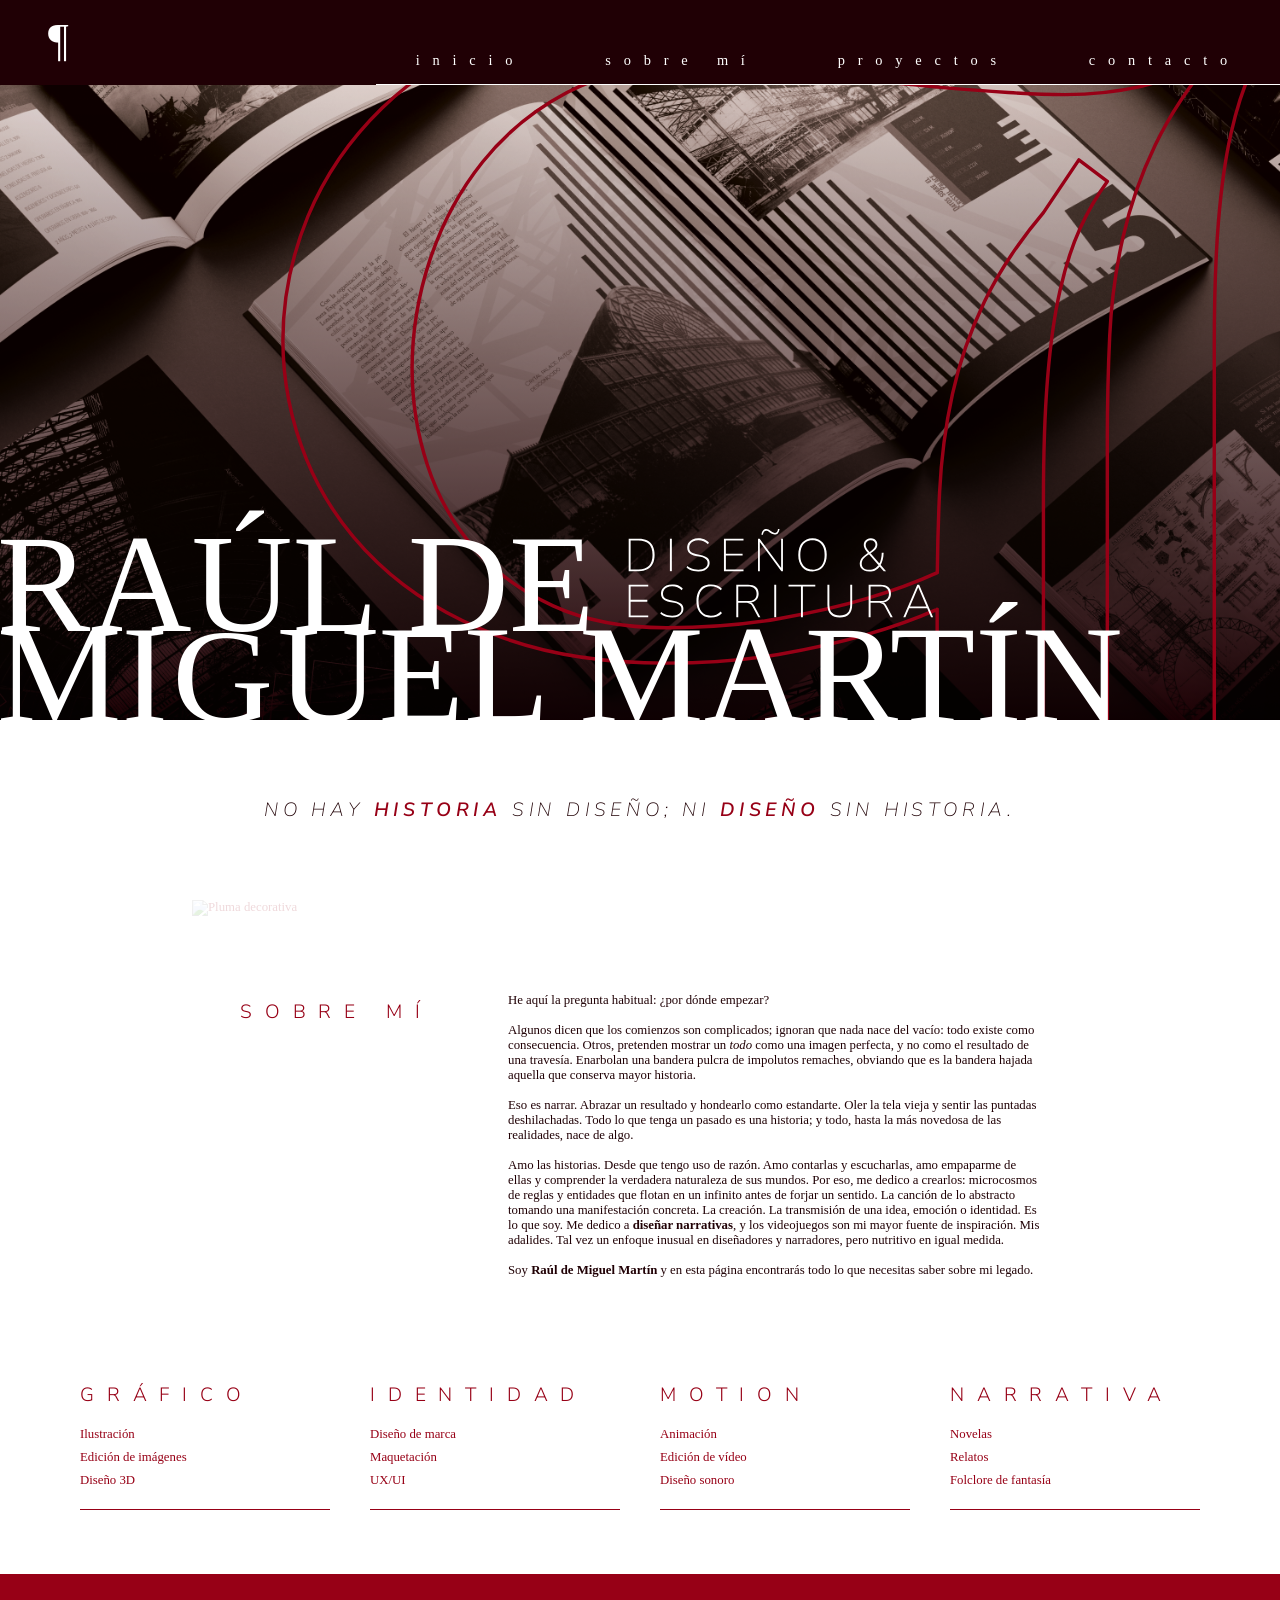
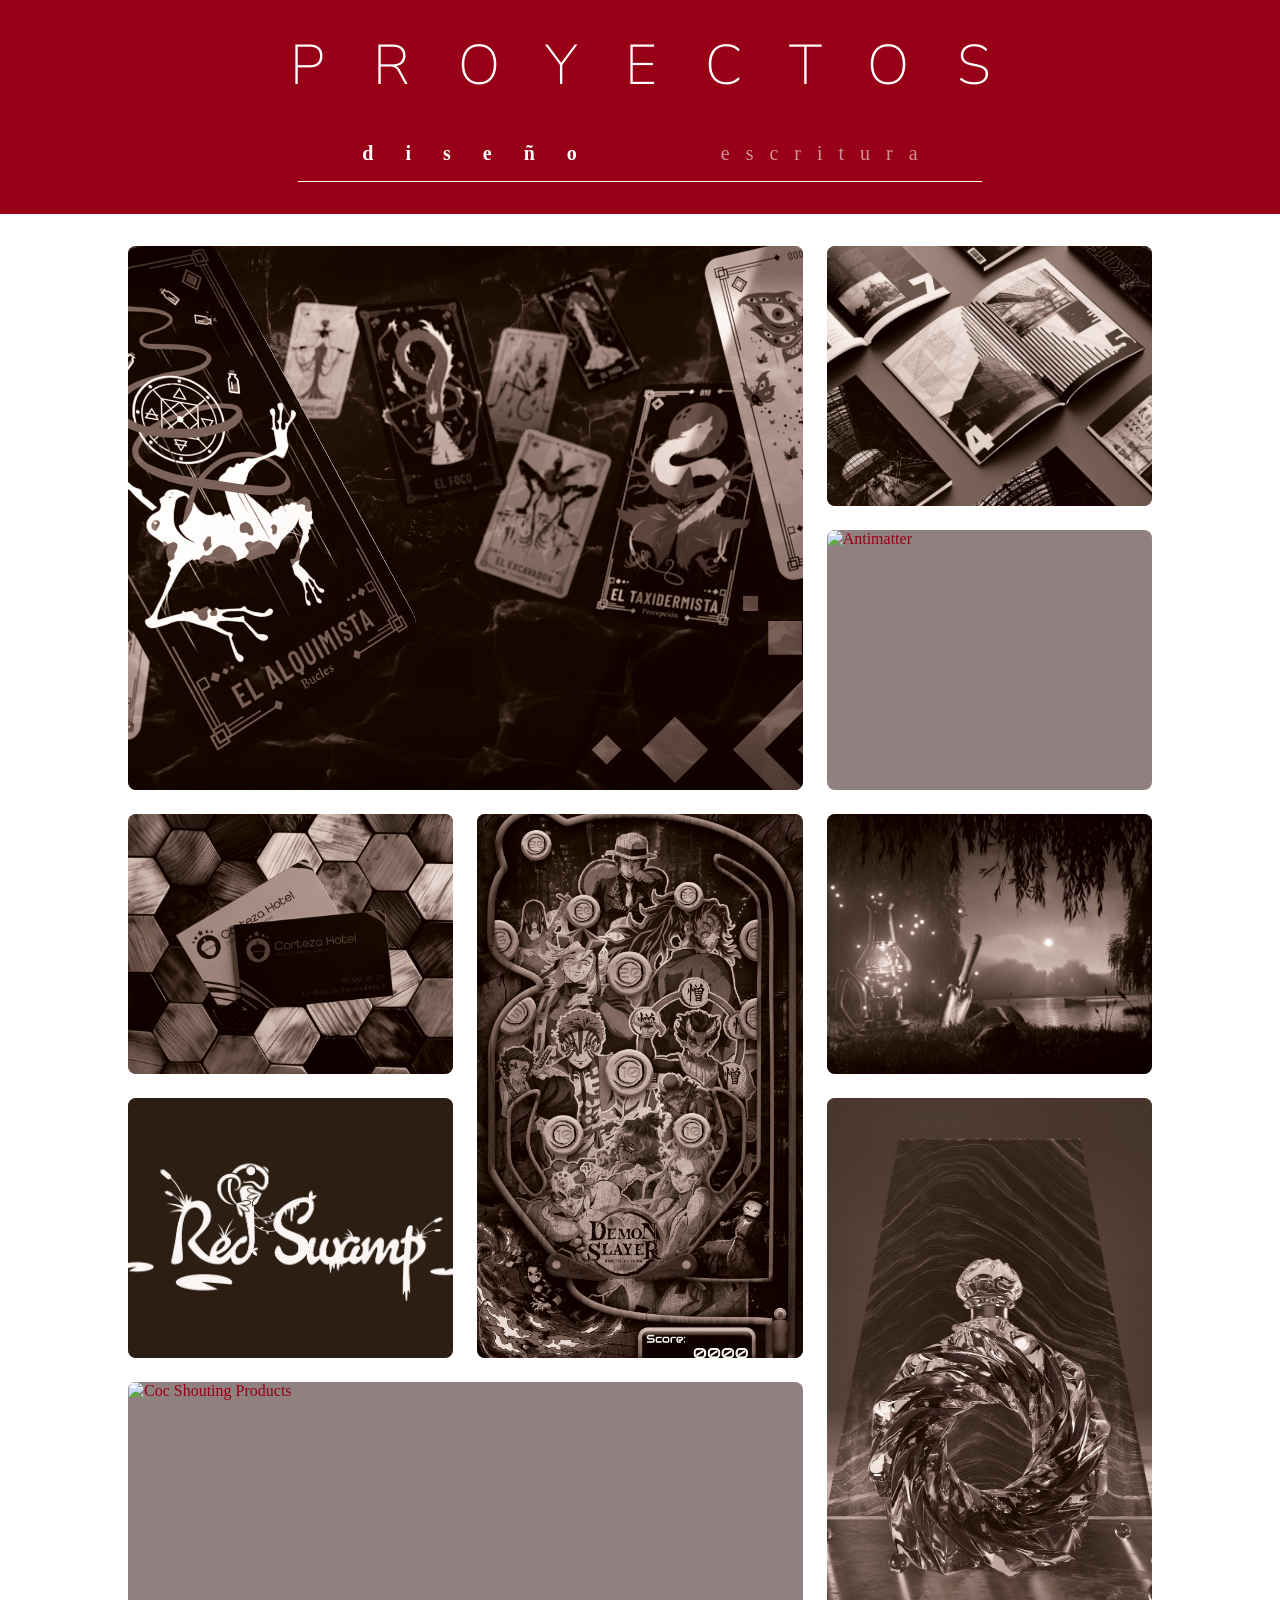
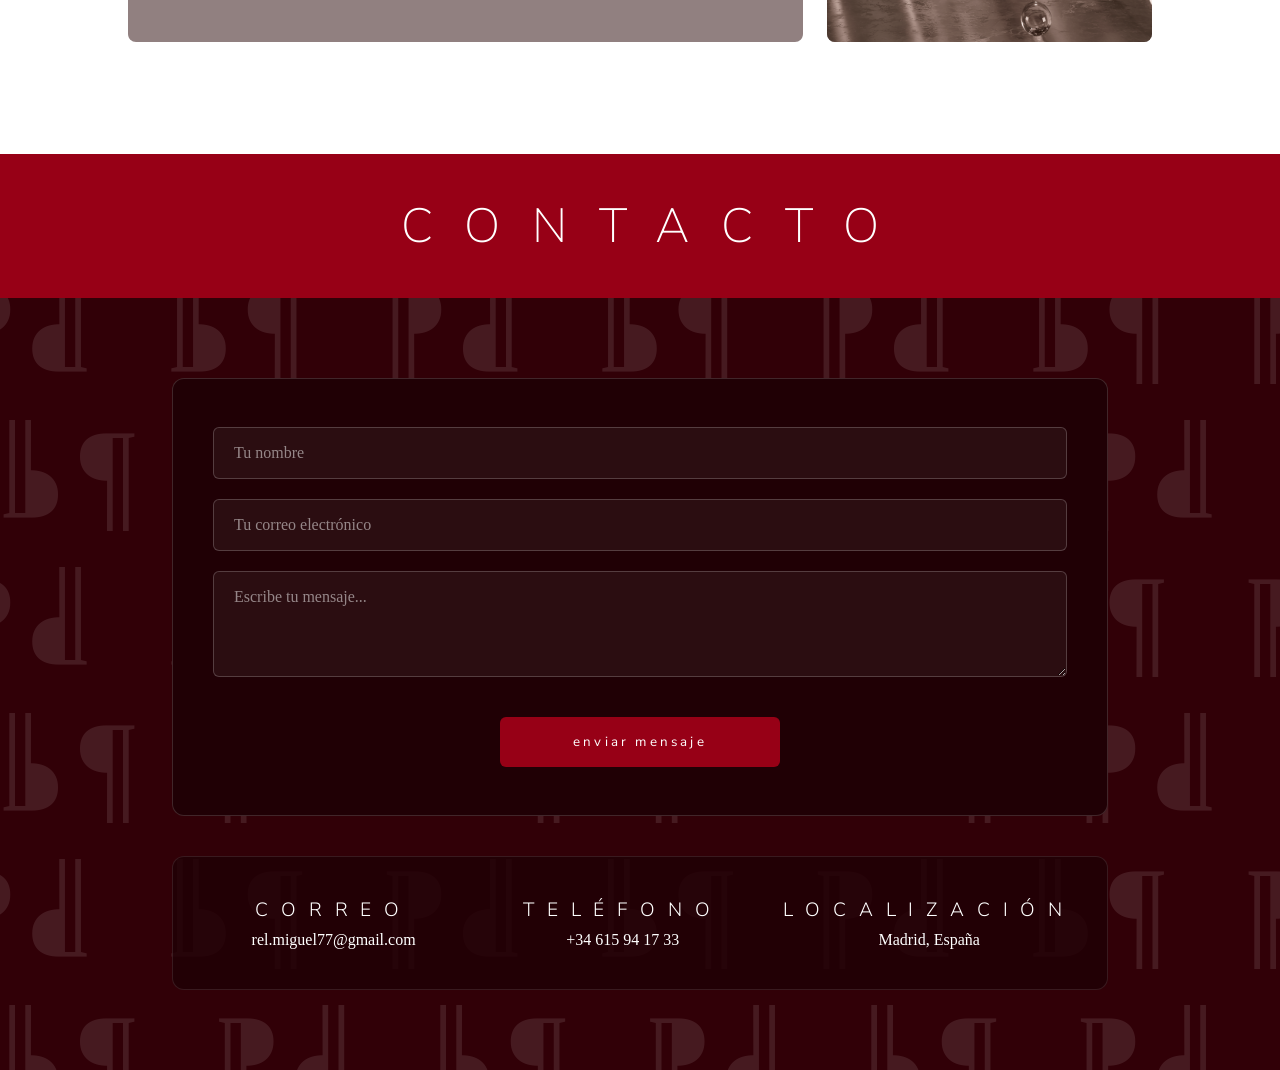
==== index.html @ 3ce2eaa6 "Initial commit" ====
<!DOCTYPE html>
<html lang=”es”>
<head>
    <meta charset="UTF-8">
    <meta name="viewport" content="width=device-width, initial-scale=1.0">
    <title>Raúl Demm | Diseño & Escritura</title>

    <!-- Favicón = icono de la pestaña del navegador -->
    <link rel="icon" href="assets/img/Favicón.svg">

    <!-- Traemos la hoja de estilos style.css -->
    <link rel="stylesheet" href="assets/css/styles.css">
    <link rel="stylesheet" href="assets/css/fs-menu.css">
    <link rel="stylesheet" href="assets/css/change-mode.css">

    <!-- Hoja de iconos de Bootstrap -->
   <link rel="stylesheet" href="https://cloudflare.com">

    <!-- Traemos nuestras Google Fonts -->
    <!-- ALeo -->
    <link rel="preconnect" href="https://fonts.googleapis.com">
    <link rel="preconnect" href="https://fonts.gstatic.com" crossorigin>
    <link href="https://fonts.googleapis.com/css2?family=Aleo:ital,wght@0,100..900;1,100..900&display=swap" rel="stylesheet">

    <!-- Nunito Sans -->
    <link rel="preconnect" href="https://fonts.googleapis.com">
    <link rel="preconnect" href="https://fonts.gstatic.com" crossorigin>
    <link href="https://fonts.googleapis.com/css2?family=Nunito+Sans:ital,opsz,wght@0,6..12,200..1000;1,6..12,200..1000&display=swap" rel="stylesheet">

</head>
<body>

    <!-- REJILLA ESTRUCTURA -->
    <!-- <div class="grid">
        <div class="grid-item"></div>
        <div class="grid-item"></div>
        <div class="grid-item"></div>
        <div class="grid-item"></div>
        <div class="grid-item"></div>
        <div class="grid-item"></div>
        <div class="grid-item"></div>
        <div class="grid-item"></div>
        <div class="grid-item"></div>
        <div class="grid-item"></div>
        <div class="grid-item"></div>
        <div class="grid-item"></div>    
    </div> -->

    <!-- RESTO DEL CUERPO -->
    <header class="capa-top flex-row main-container">
        <div class="flex-row center">
            <div id="logo">
                <img class="img-desktop" src="assets/img/Favicón.svg">
                <img class="img-mobile" src="assets/img/Favicón.svg">
            </div>
            <!--Cambio de modo LIGHT / DARK -->
            <!-- <input type="checkbox" id="dark-mode-toggle"/>
            <label for="dark-mode-toggle" class="toggle"></label> -->
        </div>

        <nav>
            <ul id="menu">
                <li><a href="#hero-section">Inicio</a></li>
                <!-- <li>|</li> -->
                <li><a href="#sobremi">Sobre mí</a></li>
                <!-- <li>|</li> -->
                <li><a href="#proyectos">Proyectos</a></li>
                <!-- <li>|</li> -->
                <li><a href="#contacto">Contacto</a></li>
            </ul>


           <!-- HAMBURGER -->
            <button class="menu-toggle" id="menu-toggle">
                <div class="menu-bar" data-position="top"></div>
                <div class="menu-bar" data-position="bottom"></div>      
            </button>
        </nav>
        <!-- ////////////////////////////////////////////////// -->

    </header>

    <!-- ///////////////////////////////////////////////////////////////////////////////////////////////// -->
    <!-- COMIENZA EL FULLSCREEN MENU -->
    <div id="fsmenu-left" class="flex-column padding-big">
        <ul class="flex-column gap-xl mobile-menu">
            <li><a href="#hero-section">Inicio</a></li>
            <li><a href="#sobremi">Sobre mí</a></li>
            <li><a href="#proyectos">Proyectos</a></li>
            <li><a href="#contacto">Contacto</a></li>
        </ul>
    </div>
    <!-- ///////////////////////////////////////////////////////////////////////////////////////////////// -->

    <section id="hero-section" class="center flex-column">
        <img class="hero-section-logo img-desktop capa-2" src="assets/img/Logo.svg">
        <img class="hero-section-logo img-mobile capa-2" src="assets/img/LogoCorto.svg">
        
        <img class="hero-isotipo capa-1" src="assets/img/Isotipo trazado rojo.svg" alt="Isotipo Trazado">

        <div class="capa-1 flex-column center">
            <!-- Palabras -->
            <!-- <div class="contenedor-lista subrayado-animado">
                <ul id="lista-carrusel">
                    <li class="activo">Diseño de marca</li>
                    <li>Animación</li>
                    <li>Edición de vídeo</li>
                    <li>Diseño 3D</li>
                    <li>Ilustración</li>
                    <li>Maquetación</li>
                    <li>Edición de imágenes</li>
                    <li>UX/UI</li>
                    <li>Diseño sonoro</li>
                </ul>
            </div> -->

            <!-- Botones -->
            <!-- <div class="cta-button center">
                <a class="cta-primary" target="_blank" href="https://relsouls.github.io/design">Portfolio Diseño</a>
                <a class="cta-secondary" href="#">Descubrir Novelas</a>
            </div> -->
        </div>

        <div class="hero-section-background capa-bottom">
            <div id="hero-carousel-container"></div>
            <div class="overlay flex-row center">  
            </div>
        </div>
    </section>
    
    <section class="slogan-section">
        <p class="slogan-text">
            <i>No hay <span class="highlight">historia</span> sin diseño; ni <span class="highlight">diseño</span> sin historia.</i>
        </p>
    </section>

    <section id="about-section" class="capa-2 flex-row gap-l">
        <div class="about-col-title">
            <p id="sobremi" class="title-small">SOBRE MÍ</p>
        </div>
        <img class="about-pluma" src="assets/img/pluma.svg" alt="Pluma decorativa">
        <div class="about-col-text">
            <p class="font-text"> He aquí la pregunta habitual: ¿por dónde empezar?
            <br><br>Algunos dicen que los comienzos son complicados; ignoran que nada nace del vacío: todo existe como consecuencia. Otros, pretenden mostrar un <i>todo</i> como una imagen perfecta, y no como el resultado de una travesía. Enarbolan una bandera pulcra de impolutos remaches, obviando que es la bandera hajada aquella que conserva mayor historia.
            <br><br>Eso es narrar. Abrazar un resultado y hondearlo como estandarte. Oler la tela vieja y sentir las puntadas deshilachadas. Todo lo que tenga un pasado es una historia; y todo, hasta la más novedosa de las realidades, nace de algo.
            <br><br>Amo las historias. Desde que tengo uso de razón. Amo contarlas y escucharlas, amo empaparme de ellas y comprender la verdadera naturaleza de sus mundos. Por eso, me dedico a crearlos: microcosmos de reglas y entidades que flotan en un infinito antes de forjar un sentido. La canción de lo abstracto tomando una manifestación concreta. La creación. La transmisión de una idea, emoción o identidad. Es lo que soy. Me dedico a <b>diseñar narrativas</b>, y los videojuegos son mi mayor fuente de inspiración. Mis adalides. Tal vez un enfoque inusual en diseñadores y narradores, pero nutritivo en igual medida.
            <br><br>Soy <b>Raúl de Miguel Martín</b> y en esta página encontrarás todo lo que necesitas saber sobre mi legado. 
        </div>
        
    </section>

    <!-- Listado servicios -->
    <section class="services-section capa-2 flex-row gap-l">
        <!-- Item 1 -->
        <div class="col-3 service-item">
            <p class="title-small">GRÁFICO</p>
            <ul class="font-text">
                <li>Ilustración</li>
                <li>Edición de imágenes</li>
                <li>Diseño 3D</li>
            </ul>
        </div>
        <!-- Item 2 -->
        <div class="col-3 service-item">
            <p class="title-small">IDENTIDAD</p>
            <ul class="font-text">
                <li>Diseño de marca</li>
                <li>Maquetación</li>
                <li>UX/UI</li>
            </ul>
        </div>
        <!-- Item 3 -->
        <div class="col-3 service-item">
            <p class="title-small">MOTION</p>
            <ul class="font-text">
                <li>Animación</li>
                <li>Edición de vídeo</li>
                <li>Diseño sonoro</li>
            </ul>
        </div>
        <!-- Item 4 -->
        <div class="col-3 service-item">
            <p class="title-small">NARRATIVA</p>
            <ul class="font-text">
                <li>Novelas</li>
                <li>Relatos</li>
                <li>Folclore de fantasía</li>
            </ul>
        </div>
    </section>

    <!-- Franja de sección: PROYECTOS -->
    <section id="proyectos" class="projects-header-section">
        <div class="projects-title-container">
            <h2 class="projects-main-title">PROYECTOS</h2>
        </div>
        
        <!-- Selector de dimensiones (Diseño / Escritura) -->
        <div class="projects-filter-bar">
            <button class="filter-option active" data-filter="diseno">Diseño</button>
            <button class="filter-option" data-filter="escritura">Escritura</button>
        </div>
    </section>

    <!-- Listado proyectos -->
    <div class="items">
        <!--------PORTFOLIO REVISITADO----- -->
        <!-- Dentro de tu index.html, donde van los proyectos -->
        <section class="portfolio-grid">
            <!-- Aquí es donde el script pintará las miniaturas automáticamente -->
            <div id="contenedor-proyectos" class="grid-proyectos"></div>
        </section>
        
        <!-----------------------------------------------
        -------------------------------------------------
        ------------------------------------------------>
        

    </div>
    <!-- SECCIÓN CONTACTO -->
    <section id="contacto" class="contacto-section">
        <div class="contacto-header">
            <h2 class="contacto-main-title">CONTACTO</h2>
        </div>
        
        <div class="contenedor-imagen-inferior">
            <!-- Imagen usada como patrón de fondo -->
            <img src="assets/img/Patrón Calderón.svg" alt="Imagen Contacto" class="imagen-ajustable">
            
            <!-- Contenido superpuesto sobre el patrón -->
            <div class="contacto-overlay-content">
                
                <!-- Recuadro del formulario -->
                <div class="contacto-form-container">
                    <form action="https://formspree.io/f/rel.miguel77@gmail.com" method="POST" class="contacto-form">
                        <div class="form-group">
                            <input type="text" name="nombre" placeholder="Tu nombre" required>
                        </div>
                        <div class="form-group">
                            <input type="email" name="email" placeholder="Tu correo electrónico" required>
                        </div>
                        <div class="form-group">
                            <textarea name="mensaje" placeholder="Escribe tu mensaje..." rows="4" required></textarea>
                        </div>
                        <button type="submit" class="cta-primary-form">Enviar mensaje</button>
                    </form>
                </div>

                <!-- Datos de contacto en 3 columnas -->
                <div class="contacto-datos-grid">
                    <div class="contacto-col">
                        <p class="title-small">CORREO</p>
                        <p class="font-text">rel.miguel77@gmail.com</p>
                    </div>
                    <div class="contacto-col">
                        <p class="title-small">TELÉFONO</p>
                        <p class="font-text">+34 615 94 17 33</p>
                    </div>
                    <div class="contacto-col">
                        <p class="title-small">LOCALIZACIÓN</p>
                        <p class="font-text">Madrid, España</p>
                    </div>
                </div>

            </div>
        </div>
    </section>
    


    <!-- -------------------SCRIPTS------------------ -->
    <!-- CARROUSEL PALABRAS -->
    <script>
        const items = document.querySelectorAll('#lista-carrusel li');
        let index = 0;

        function cambiarElemento() {
            const itemActual = items[index];
            
            // 1. Enviar el elemento actual hacia la izquierda
            itemActual.classList.remove('activo');
            itemActual.classList.add('salida');

            // 2. Calcular el índice del siguiente elemento
            index = (index + 1) % items.length;
            const siguienteItem = items[index];

            // 3. Limpiar su estado de salida previo (por si ya dio la vuelta completa)
            siguienteItem.classList.remove('salida');
            
            // 4. Hacer que entre desde la derecha
            siguienteItem.classList.add('activo');

            // Limpieza: Quita la clase 'salida' después de que termine su animación
            setTimeout(() => {
                itemActual.classList.remove('salida');
            }, 500); // 500ms coincide con el tiempo del transition en CSS
        }

        // Ejecuta el cambio cada 2 segundos
        setInterval(cambiarElemento, 1500);
    </script>

    <!-- CARROUSEL IMÁGENES -->
    <script>
        document.addEventListener("DOMContentLoaded", async () => {
            const carouselContainer = document.getElementById('hero-carousel-container');
            const heroSection = document.getElementById('hero-section');
            if (!carouselContainer || !heroSection) return;

            let proyectoActualId = null; // Variable para almacenar el ID del proyecto activo

            try {
                const respuesta = await fetch('projects.json');
                const proyectos = await respuesta.json();

                // Filtramos proyectos que tengan miniatura e ID
                const slidesData = proyectos.map(p => ({
                    img: p.imagenMiniatura,
                    id: p.id
                })).filter(p => p.img);

                if (slidesData.length === 0) return;

                // Creamos los elementos <img>
                slidesData.forEach((data, index) => {
                    const img = document.createElement('img');
                    img.src = data.img;
                    img.className = 'hero-carousel-img';
                    img.dataset.projectId = data.id; // Guardamos el ID en un atributo de datos
                    if (index === 0) {
                        img.classList.add('activo');
                        proyectoActualId = data.id; // Asignamos el ID inicial
                    }
                    carouselContainer.appendChild(img);
                });

                const slides = carouselContainer.querySelectorAll('.hero-carousel-img');
                let currentIndex = 0;

                function cambiarFondoHero() {
                    const actual = slides[currentIndex];
                    
                    actual.classList.remove('activo');
                    actual.classList.add('salida');

                    currentIndex = (currentIndex + 1) % slides.length;
                    const siguiente = slides[currentIndex];

                    siguiente.classList.remove('salida');
                    siguiente.classList.add('activo');

                    // Actualizamos el ID del proyecto activo para el enlace
                    proyectoActualId = siguiente.dataset.projectId;

                    setTimeout(() => {
                        actual.classList.remove('salida');
                    }, 800);
                }

                setInterval(cambiarFondoHero, 4000);

                // Evento de clic en todo el hero-section para redirigir al proyecto actual
                heroSection.addEventListener('click', (e) => {
                    // Evitamos que el enlace funcione si se hace clic explícitamente en los botones o menús internos
                    if (e.target.closest('.cta-button') || e.target.closest('header')) return;
                    
                    if (proyectoActualId) {
                        window.location.href = `project.html?id=${proyectoActualId}`;
                    }
                });

            } catch (error) {
                console.error("Error al cargar las imágenes para el carrusel del hero:", error);
            }
        });
    </script>

    <script src="assets/js/hamburger.js"></script>

    <!-- OPACIDAD DINÁMICA HEADER -->
    <script>
        document.addEventListener("DOMContentLoaded", () => {
        const header = document.querySelector("header");
        if (!header) return;

        // Configuración de variables (fáciles de modificar)
        const maxScroll = 320; // Distancia en píxeles donde se detiene la transición (equivalente a 10rem si 1rem=16px)
        const minOpacity = 0.5; // Opacidad mínima a la que se detendrá (70%)

        window.addEventListener("scroll", () => {
            const scrollY = window.scrollY;

            // Calculamos la opacidad de forma proporcional entre 1 y minOpacity
            let opacity = 1 - (scrollY / maxScroll) * (1 - minOpacity);

            // Limitamos el valor para que no baje de minOpacity ni suba de 1
            if (opacity < minOpacity) {
                opacity = minOpacity;
            } else if (opacity > 1) {
                opacity = 1;
            }

            // Aplicamos el color de fondo usando rgba con el color oscuro y la opacidad calculada
            // Nota: Asegúrate de cambiar los valores RGB si tu --dark-color es distinto de #200005 (RGB: 32, 0, 5)
            header.style.backgroundColor = `rgba(32, 0, 5, ${opacity})`;
        });
    });
    </script>

    <script>
        document.addEventListener("DOMContentLoaded", () => {
        const filterButtons = document.querySelectorAll(".filter-option");

        filterButtons.forEach(button => {
            button.addEventListener("click", () => {
                // Elimina la clase activa de todos y se la pone al clicado
                filterButtons.framework = filterButtons.forEach(btn => btn.classList.remove("active"));
                button.classList.add("active");

                // Aquí preparas el terreno para que, en el futuro, cargues el JSON 
                // correspondiente según el atributo `data-filter` (ej. "diseno" o "escritura")
                const selectedCategory = button.getAttribute("data-filter");
                console.log(`Cambiado a la vista de: ${selectedCategory}`);
            });
        });
    });
    </script>
    <!-- CARGAR PROYECTOS | ORGANIZACIÓN TETRIS-->
    <script>
    async function cargarContenidoSeccion(categoria) {
        const contenedor = document.getElementById('contenedor-proyectos');
        
        // Transición de salida suave del contenedor actual
        contenedor.style.opacity = 0;
        contenedor.style.transform = 'translateY(10px)';
        contenedor.style.transition = 'opacity 0.25s ease, transform 0.25s ease';

        setTimeout(async () => {
            contenedor.innerHTML = ""; 

            try {
                let archivoJson = 'projects.json';
                let paginaDetalle = 'project.html';

                if (categoria === 'escritura') {
                    archivoJson = 'writings.json';
                    paginaDetalle = 'writing.html';
                }

                const respuesta = await fetch(archivoJson);
                const datos = await respuesta.json();
                
                // Procesamiento unificado de dimensiones (Tetris para ambos)
                let poolProyectos = datos.map(p => ({
                    ...p,
                    dim: p.dimension || "1x1",
                    cols: p.dimension === "2x1" || p.dimension === "2x2" ? 2 : 1,
                    rows: p.dimension === "1x2" || p.dimension === "2x2" ? 2 : 1
                }));

                const numCols = 3;
                let gridMatrix = [];

                function asegurarFila(fila) {
                    while (gridMatrix.length <= fila) {
                        gridMatrix.push(new Array(numCols).fill(false));
                    }
                }

                function encontrarEspacio(colsItem, rowsItem) {
                    for (let r = 0; r < gridMatrix.length + 2; r++) {
                        asegurarFila(r + rowsItem - 1);
                        for (let c = 0; c <= numCols - colsItem; c++) {
                            let cabe = true;
                            for (let dr = 0; dr < rowsItem; dr++) {
                                for (let dc = 0; dc < colsItem; dc++) {
                                    if (gridMatrix[r + dr][c + dc]) {
                                        cabe = false;
                                        break;
                                    }
                                }
                                if (!cabe) break;
                            }
                            if (cabe) return { r, c };
                        }
                    }
                    return { r: gridMatrix.length, c: 0 };
                }

                function ocuparEspacio(r, c, colsItem, rowsItem) {
                    for (let dr = 0; dr < rowsItem; dr++) {
                        asegurarFila(r + dr);
                        for (let dc = 0; dc < colsItem; dc++) {
                            gridMatrix[r + dr][c + dc] = true;
                        }
                    }
                }

                let proyectosOrdenados = [];
                if (poolProyectos.length > 0) {
                    let primero = poolProyectos.shift();
                    ocuparEspacio(0, 0, primero.cols, primero.rows);
                    proyectosOrdenados.push({ ...primero, gridRow: `span ${primero.rows}`, gridCol: `span ${primero.cols}` });
                }

                while (poolProyectos.length > 0) {
                    let mejorCandidatoIndex = -1;
                    let mejorPos = null;

                    for (let i = 0; i < poolProyectos.length; i++) {
                        let p = poolProyectos[i];
                        let pos = encontrarEspacio(p.cols, p.rows);
                        if (!mejorPos || pos.r < mejorPos.r || (pos.r === mejorPos.r && pos.c < mejorPos.c)) {
                            mejorPos = pos;
                            mejorCandidatoIndex = i;
                        }
                    }

                    let seleccionado = poolProyectos.splice(mejorCandidatoIndex, 1)[0];
                    ocuparEspacio(mejorPos.r, mejorPos.c, seleccionado.cols, seleccionado.rows);
                    proyectosOrdenados.push({
                        ...seleccionado,
                        gridRow: `span ${seleccionado.rows}`,
                        gridCol: `span ${seleccionado.cols}`
                    });
                }

                proyectosOrdenados.forEach((item, index) => {
                    // Contenedor externo que se encarga de la animación y ahora también lleva la categoría
                    const wrapper = document.createElement('div');
                    wrapper.className = `grid-item-${item.dim} ${categoria}`; // <-- Añadimos ${categoria} aquí
                    wrapper.style.gridColumn = item.gridCol;
                    wrapper.style.gridRow = item.gridRow;
                    wrapper.style.animationDelay = `${index * 0.2}s`;
                    wrapper.classList.add('anim-wrapper');

                    // La tarjeta real que contendrá los estilos y el hover completo
                    const tarjeta = document.createElement('a');
                    tarjeta.href = `${paginaDetalle}?id=${item.id}`;
                    tarjeta.className = 'tarjeta-proyecto';

                    // Estructura interna según la categoría
                    if (categoria === 'escritura') {
                        tarjeta.innerHTML = `
                            <div class="tarjeta-imagen">
                                <img src="${item.imagenMiniatura}" alt="${item.titulo}" class="img-degradado">
                                <div class="tarjeta-overlay"></div>
                                <div class="tarjeta-info">
                                    <h3 class="tarjeta-titulo">${item.titulo}</h3>
                                    <span class="tarjeta-categoria">${item.genero || 'Escritura'}</span>  
                                </div>
                            </div>
                        `;
                    } else {
                        tarjeta.innerHTML = `
                            <div class="tarjeta-imagen">
                                <img src="${item.imagenMiniatura}" alt="${item.titulo}" class="img-degradado">
                                <img src="${item.imagenColor}" alt="${item.titulo}" class="img-color">
                                <div class="tarjeta-overlay"></div>
                                <div class="tarjeta-info">
                                    <h3 class="tarjeta-titulo">${item.titulo}</h3>
                                    <span class="tarjeta-categoria">${item.categoria}</span>  
                                </div>
                            </div>
                        `;
                    }
                    
                    wrapper.appendChild(tarjeta);
                    contenedor.appendChild(wrapper);
                });

                // Restaurar contenedor con fundido de entrada limpio
                contenedor.style.opacity = 1;
                contenedor.style.transform = 'translateY(0)';

            } catch (error) {
                console.error("Error al cargar los contenidos:", error);
                contenedor.innerHTML = "<p style='color: var(--light-color); text-align: center; grid-column: span 3;'>Error al cargar los elementos.</p>";
                contenedor.style.opacity = 1;
                contenedor.style.transform = 'translateY(0)';
            }
        }, 200);
    }

    // Configuración de clics en los botones de filtro
    document.addEventListener("DOMContentLoaded", () => {
        const filterButtons = document.querySelectorAll(".filter-option");

        // Leer el parámetro 'section' de la URL (por defecto 'diseno' si no existe)
        const urlParams = new URLSearchParams(window.location.search);
        const initialCategory = urlParams.get('section') || 'diseno';

        // Activar el botón correspondiente al filtro inicial y cargar su contenido
        filterButtons.forEach(btn => {
            if (btn.getAttribute("data-filter") === initialCategory) {
                btn.classList.add("active");
            } else {
                btn.classList.remove("active");
            }
        });

        cargarContenidoSeccion(initialCategory);

        // Gestión de clics en los botones de filtro
        filterButtons.forEach(button => {
            button.addEventListener("click", () => {
                filterButtons.forEach(btn => btn.classList.remove("active"));
                button.classList.add("active");

                const selectedCategory = button.getAttribute("data-filter");
                cargarContenidoSeccion(selectedCategory);

                // Actualizar opcionalmente la URL sin recargar para reflejar el estado actual
                const newUrl = new URL(window.location);
                newUrl.searchParams.set('section', selectedCategory);
                window.history.replaceState({}, '', newUrl);
            });
        });
    });
    </script>
</body>
</html>
---- assets/css/styles.css ----
/* HOJA DE ESTILOS CSS */
/* CSS Resets */
body{
    padding: 0px;
    margin: 0px;
    color:var(--primary-color);
    background-color: var(--light-color);
}

ul{
    list-style-type: none;
    margin-left:-40px;
}


/* Reset del modelo de caja */
*, *::before, *::after{
    box-sizing:border-box;
}

/* ----------------Variables-------------------- */
:root{
    --heading-font: "Nunito Sans", sans-serif;
    --text-font: "Baskervville", serif;

    --primary-color: #970016;
    --primary-color-light:#b6001b;
    --primary-color-dark: #870014;
    --dark-color:#200005;
    --dark-color-light:#310007;
    --light-color: #ffffff;
    --light-color-transparent: rgb(247, 247, 242, 0.6);

    /* Columnas */
    --gap: 1.5rem;
    --one-col: calc((100% - (var(--gap) * 11)) / 12);
}

/* ----------------Tipografía------------------- */
/* Aleo font family -Texto*/

.baskervville-text {
  font-family: "Baskervville", serif;
  font-optical-sizing: auto;
  font-weight: 400;
  font-style: normal;
}

/* Nunito Sans font family -Títulos */
.nunito-sans-text {
  font-family: "Nunito Sans", sans-serif;
  font-optical-sizing: auto;
  font-weight: 200;
  font-style: normal;
  font-variation-settings:
    "wdth" 100,
    "YTLC" 500;
}

/* Titling */
h1, h2, h3, h4, h5, h6{
    font-family: var(--heading-font);
    font-optical-sizing: auto;
    font-weight: 700;
    font-style: normal;
    line-height: 100%;
    margin: 0;
    letter-spacing: 0.5rem;
}

.font-heading{
    font-family: var(--heading-font);
    font-optical-sizing: auto;
    font-weight: 700;
    font-style: normal;
    line-height: 100%;
    margin: 0;
    letter-spacing: 0.5rem;
}

.font-text{
    font-family: "Baskervville", serif;
    font-optical-sizing: auto;
    font-weight: 400;
    font-style: normal;
}

/* -------------------Colores----------------------- */
.light{
    color: var(--primary-color);
}

.dark{
    color: var(--light-color);
}


/* ---------------Display----------------- */

.flex-column{
    display:flex;
    flex-direction: column;
}

.flex-row{
    display:flex;
    flex-direction: row;
}

.flex-align-end{
    justify-content: end;
}

.vertical-center{
    align-items: center;
}

.center{
    align-items: center;
    justify-content: center;
}

.wrap{
    flex-wrap: wrap;
}

/* ---------------Capas----------------- */
.capa-bottom{
    z-index: 0;
}

.capa-1{
    z-index: 1;
}

.capa-2{
    z-index: 2;
}

.capa-3{
    z-index: 3;
}

.capa-4{
    z-index: 4;
}

.capa-5{
    z-index: 5;
}

.capa-top{
    z-index: 999;
}

/* ---------------Espaciados------------*/
.gap-xs{
    gap: 1rem;
}

.gap-s{
    gap: 1.5rem;
}

.gap-m{
    gap: 2rem;
}

.gap-l{
    gap: 2.5rem;
}

.gap-xl{
    gap: 3rem;
}


.padding-xs{
    padding: 0.5rem;
}

.padding-s{
    padding: 1rem;
}

.padding-r{
    padding: 1.5rem;
}

.padding-m{
    padding: 2rem;
}

.padding-l{
    padding: 2.5rem;
}

.padding-xl{
    padding: 3rem;
}


/* ------------------Botones---------------- */
.cta-primary{
    padding: 1rem 2rem;
    color: var(--light-color);
    border-bottom: 1px solid var(--light-color);
    border-left: 1px solid var(--light-color);
    /* border-radius: 2rem; */
}

.cta-secondary{
    padding: 1rem 2rem;
    /* background-color: var(transparent); */
    color: var(--light-color-transparent);
    border-bottom: 1px solid var(--light-color);
    /* border-radius: 2rem; */
}

.cta-button{
    margin: 0rem;
    display: flex;
    flex-direction: row;
    font-weight: 400;
}
        .cta-button a{
            text-decoration: none;
            text-transform: lowercase;
            font-size: 0.9rem;
            letter-spacing: 0.8rem;
            /*padding: 16px 48px; arriba y abajo, derecha e izquierda */
            padding: 1rem 3rem 1rem 3rem; /* arriba, derecha, abajo, izquierda */
            /* border-bottom: 1px solid #f7f7f2; */
            transition: all 0.3s ease-in-out; /* Animación suave */
        }

        .cta-button a:hover{
            color: var(--light-color);
            background-color: #701e1ead;
            border-bottom: 1px solid #f7f7f2;
            padding: 1rem 10rem 1rem 10rem;
            letter-spacing: 1rem;
        }


/* ----------Enlaces------- */
html {
  scroll-behavior: smooth;
}

:target {
  scroll-margin-top: 10rem;
}

/* ------------------------------------------------- */
/* -------------------CSS Main---------------------- */
/* ------------------------------------------------- */
/* -------------Contenedores--------------- */
.main-container{
    width: 100%;
    padding: 0.2rem 0rem 0rem 3rem;
}

.sticky-box{
    position: sticky!important;
    top: 0;
}

.relative{
    position: relative;
    top: 0;
}

.absolute{
    position: absolute;
    top: 0;
}

body{
    font-family: var(--text-font);
    font-weight: 300;
    overflow-x: hidden;
}

header {
    position: fixed;
    width: 100%;
    top:0;
    left:0;
    background-color: var(--dark-color);
    /* width: 100vw; */ /* vw = viewport width */
    height: auto; /* vh = viewport height */
    padding: 0rem;
    /* Flexbox */
    display: flex;
    flex-direction: row;
    justify-content: space-between;
    align-items: flex-end;
}

.img-mobile{
    display:none;
}

#logo{
    width: 2rem;
    margin: 1rem 0rem 1rem 0rem;
    padding-bottom: 0rem;
    filter: invert(1);
}

#menu{
    list-style-type: none;
    display: flex;
    flex-direction: row;
}

    #menu a{
        color: var(--light-color);
        text-decoration: none;
        text-transform: lowercase;
        font-size: 0.9rem;
        letter-spacing: 0.8rem;
        /*padding: 16px 48px; arriba y abajo, derecha e izquierda */
        padding: 80px 40px 16px 40px; /* arriba, derecha, abajo, izquierda */
        border-bottom: 1px solid var(--light-color);
        transition: all 0.3s ease-in-out; /* Animación suave */
    }

    #menu a:hover{
        color: var(--light-color);
        background-color: var(--primary-color);
        border-bottom: 1px solid var(--light-color);
        padding-bottom: 3rem;
        font-size: 1rem;
        letter-spacing: 1rem;
    }



#hero-section{
    position: relative;
    /* background-image: url(../img/home-hero-background.webp); */
    background-color: var(--primary-color);
    background-repeat: no-repeat;
    background-size: cover;
    background-position: top;
    /* aspect-ratio: 21/9; */
    width: 100%;
    height: 80dvh;
    padding-top: 0rem;
    cursor: pointer;
    overflow: hidden;
}

/* Estilos para el isotipo trazado */
.hero-isotipo {
    position: absolute;
    top: 0;
    right: 0;
    height: 200%;
    opacity: 100%;
    width: auto;
    object-fit: cover;
    pointer-events: none; /* Evita que bloquee los clics del carrusel o enlaces */
}


#hero-section h1{
    /* font-weight: 700; */
    font-size: 3rem;
    color:var(--accent-color);
    margin: 0 20rem;
    padding: 1rem 0rem;
    transition: all 1s ease-in-out; /* Animación suave */
}

#hero-section h1:hover{
    font-size: 5rem;  
    font-weight: 950;
}

.pre-title{
    font-size: 1rem;
    text-align: center;
    text-transform: uppercase;
    letter-spacing: 0.8rem;
    margin: 0rem 15rem;
    padding: 7rem 0rem 1rem 0rem;
    /* color:#ebd0b2; */
    color: var(--accent-color);
    transition: all 1s ease-in-out; /* Animación suave */
}

.pre-title:hover{
    letter-spacing: 1.5rem;
}

.post-title{
    font-size: 1rem;
    text-align: center;
    color: var(--light-color);
    padding: 0rem 3rem;
    font-weight: 300;
}

/* LISTA PALABRAS */
        .contenedor-lista {
            color: var(--light-color);
            font-family: var(--text-font);
            font-size: 1.5vw;
            font-weight: 150;
            letter-spacing: 0.5rem;
            text-align: center;
            position: relative;
            width: 35rem;
            margin: 3rem;
            margin-bottom: 7rem;
        }

        .contenedor-lista ul {
            list-style: none;
            padding: 0;
            margin: 0;
            position: relative;
            width: 100%;
            height: 100%;
        }

        /* 1. ESTADO INICIAL (Fuera de la pantalla a la derecha) */
        #lista-carrusel li {
            position: absolute;
            top: 0;
            left: 0;
            width: 100%;
            opacity: 0;
            transform: translateX(40%);
            transition: transform 0.6s ease-in-out, opacity 0.6s ease-in-out;
        }

        /* 2. ESTADO ACTIVO (En el centro visible) */
        #lista-carrusel li.activo {
            opacity: 1;
            transform: translateX(0);
        }

        /* 3. ESTADO SALIDA (Fuera de la pantalla a la izquierda) */
        #lista-carrusel li.salida {
            opacity: 0;
            transform: translateX(-40%);
        }

    .subrayado-animado {
        text-decoration: none; /* Quita el subrayado por defecto */
        position: relative;    /* Necesario para posicionar la línea */
    }

    /* Crear la línea oculta usando un pseudoelemento */
    .subrayado-animado::after {
        content: '';
        position: absolute;
        width: 100%;
        height: 1px; /* Grosor de la línea */
        bottom: -2.5rem; /* Separación del texto */
        left: 0;
        background-color: var(--light-color); /* Color de la línea */
        
        /* El truco del escalado */
        transform: scaleX(0); /* Empieza con longitud cero (invisible) */
        transition: transform 0.5s ease-in-out; /* Velocidad de la animación */
    }

    /* Efecto al pasar el cursor */
    .subrayado-animado:hover::after {
        transform: scaleX(1); /* Se expande a toda su longitud */
    }

/* OVERLAY */
.hero-section-background{
    position: absolute;
    width: 100%;
    height: 100%;
    overflow: hidden;
}


.hero-section-logo{
    position: absolute;
    bottom: 0;          
    left: 0; 
    width: 90%;
    filter: invert(1);
    margin-bottom: -5px;   
}

.overlay{
    position: absolute;
    margin-top: 0rem;
    width: 100%;
    height: 100%;
    background: #E94949;
    background: linear-gradient(0deg, var(--dark-color) 0%, var(--light-color) 100%);
    mix-blend-mode: multiply; /* Modo de fusión: multiplicar */
}

.overlay img{
    width: 70%;
    height: 70%;
    opacity: 15%;
}

/* ---------CARROUSEL----------- */
#hero-carousel-container {
    position: absolute;
    top: 0;
    left: 0;
    width: 100%;
    height: 100%;
    z-index: 0; /* Detrás del overlay y contenido */
}

.hero-carousel-img {
    position: absolute;
    top: 0;
    left: 0;
    width: 100%;
    height: 100%;
    object-fit: cover;
    object-position: center;
    /* opacity: 0; */
    visibility: hidden;
    transform: translateX(100%);
    transition: transform 0.8s ease-in-out, opacity 0.8s ease-in-out, visibility 0.8s ease-in-out;
}

.hero-carousel-img.activo {
    opacity: 1;
    visibility: visible;
    transform: translateX(0);
}

.hero-carousel-img.salida {
    /* opacity: 0; */
    visibility: hidden;
    transform: translateX(-100%);
}

.hero-section-background .overlay {
    z-index: 1;
    pointer-events: none; /* Para que no bloquee clics si hace falta */
}
/* ----------------------------- */

.dot-transition{
    display: flex;
    flex-direction: row;
    position: relative;
    overflow: hidden;
    margin-top: -1px;
}

.dot-transition img{
    width: 35vw;
}

/* FIN OVERLAY */

.slogan-section {
    width: 100%;
    min-height: 20vh;
    padding: 1rem;
    display: flex;
    justify-content: center;
    align-items: center;
    background-color: var(--light-color);
}

.slogan-text {
    font-family: var(--heading-font);
    font-size: 1.2rem; /* Tamaño más comedido y elegante */
    font-weight: 200;
    text-align: center;
    text-transform: uppercase;
    letter-spacing: 0.3rem; /* Espaciado más sutil */
    color: var(--dark-color);
    line-height: 1.5;
    max-width: 800px;
    margin: 0 auto;
}

.slogan-text .highlight {
    color: var(--primary-color);
    font-weight: 600;
}

#about-section {
    position: relative;
    font-size: 1vw;
    padding: 5rem 15rem 2rem 15rem;
    align-items: flex-start;  /* Alinea la primera línea del título y el texto arriba */
}

.about-pluma {
    position: absolute;
    top: 0rem;
    left: 12rem; 
    width: 25%;
    z-index: -1;
    opacity: 15%;
    pointer-events: none;
}

/* El título ocupa 1 de las 3 columnas (aproximadamente un 25-30%) */
.about-col-title {
    width: 30%;
}

/* El texto ocupa las otras 2 columnas restantes (aproximadamente un 70%) */
.about-col-text {
    width: 70%;
    color: var(--dark-color);
}

.services-section {
    font-size: 1vw;
    padding: 2rem 5rem 4rem 5rem;
    align-items: flex-start;
}

.service-item {
    margin: 0;
    padding: 0.5rem 0;
    border-bottom: 1px solid var(--primary-color);
}

.service-item ul {
    list-style-type: none;
    margin-left: 0;
    padding-left: 0;
    margin-top: 1rem;
}

.service-item li {
    margin-bottom: 0.5rem;
}

/* -------------HEADING PROYECTOS------------ */
/* ------------------------------------------- */
/* Franja elegante a ancho completo */
.projects-header-section {
    width: 100%;
    background-color: var(--primary-color);
    color: var(--light-color);
    padding: 4rem 0 2rem 0;
    display: flex;
    flex-direction: column;
    align-items: center;
    justify-content: center;
    gap: 2rem;
}

/* Titular con espaciado de letras elegante */
.projects-main-title {
    font-family: var(--heading-font);
    font-size: 3.5rem;
    font-weight: 100;
    letter-spacing: 3rem;
    margin: 0;
    text-align: center;
    text-transform: uppercase;
    transition: all 1s ease-in-out;
    /* El truco: compensar el último tracking que sobra a la derecha metiéndolo también como margen izquierdo */
    padding-left: 3rem;
}
.projects-main-title:hover {
    letter-spacing: 4rem;
    padding-left: 4rem;
}

/* Barra contenedora del selector */
.projects-filter-bar {
    display: flex;
    gap: 0rem;
    justify-content: center;
    align-items: center;
}

/* Estilos base de los botones del selector */
.filter-option {
    background: transparent;
    border: none;
    border-bottom: 1px solid var(--light-color);
    color: var(--light-color);
    font-family: inherit;
    font-size: 1.25rem;
    text-transform: lowercase;
    text-align: center;
    letter-spacing: 1rem;
    cursor: pointer;
    padding: 1rem 3rem;
    position: relative;
    display: inline-block;
    transition: all 0.4s cubic-bezier(0.16, 1, 0.3, 1);
    /* El truco: compensar el último tracking que sobra a la derecha metiéndolo también como margen izquierdo */
    padding-left: 4rem;
}

/* Efecto Hover: cambio de fondo, aumento de tracking y padding (panning) */
.filter-option:hover {
    letter-spacing: 2rem;
    padding-left: 6rem;
    padding-right: 6rem;
    background-color: var(--primary-color-dark);
    border-bottom: 1px solid var(--light-color);
    /* El truco: compensar el último tracking que sobra a la derecha metiéndolo también como margen izquierdo */
    padding-left: 8rem;
}

/* Opción activa por defecto */
.filter-option.active {
    font-family: var(--text-font);
    font-weight: 700 !important;
    letter-spacing: 2rem;
    border-bottom: 1px solid var(--light-color);
}

/* Opción inactiva (sutilmente más tenue para marcar jerarquía) */
.filter-option:not(.active) {
    color: var(--light-color-transparent);
}

.filter-option:not(.active):hover {
    color: var(--light-color);
}

/* --------------------------------------------------- */
/* -------------PORTFOLIO REVISITADO-------------------*/
/* --------------------------------------------------- */
/* Contenedor principal de la rejilla de proyectos */
#contenedor-proyectos {
    display: grid;
    grid-template-columns: repeat(3, 1fr);
    gap: 1.5rem;
    width: 100%;
    grid-auto-rows: 260px;
}

.portfolio-grid {
    width: 100%;
    max-width: 80vw; /* Puedes cambiar este valor (ej. 1000px, 1100px) según lo estrecho que lo quieras */
    margin: 0 auto;
}

.grid-proyectos {
  display: grid;
  grid-template-columns: repeat(auto-fill, minmax(300px, 1fr));
  gap: 2rem;
  width: 100%;
}

.tarjeta-proyecto {
    display: block;
    width: 100%;
    height: 100%;
    text-decoration: none;
    color: inherit;
    background: rgba(36, 2, 2, 0.5);
    border-radius: 8px;
    overflow: hidden;
    transition: transform 0.4s cubic-bezier(0.16, 1, 0.3, 1);
}



.anim-wrapper {
    opacity: 0;
    transform: translateY(20px);
    animation: fadeInUpCard 1.5s cubic-bezier(0.16, 1, 0.3, 1) forwards;
}

.tarjeta-proyecto:hover {
    transform: scale(1.03);
}

.tarjeta-imagen {
    position: relative;
    width: 100%;
    height: 100%; /* Llena el espacio asignado por el grid */
    overflow: hidden;
}

/* Ambas imágenes se solapan en el contenedor */
.tarjeta-imagen img {
  position: absolute;
  top: 0;
  left: 0;
  width: 100%;
  height: 100%;
  object-fit: cover;
  transition: opacity 0.5s ease, transform 0.5s ease;
}

/* 1. La imagen con tu mapa de degradado (Se ve por defecto) */
.tarjeta-imagen .img-degradado {
  opacity: 1;
  z-index: 1;
}

/* 2. La imagen a color (Oculta por defecto) */
.tarjeta-imagen .img-color {
  opacity: 0;
  z-index: 2;
}

/* --- EFECTO HOVER USANDO TUS CLASES --- */
.tarjeta-proyecto:hover .tarjeta-imagen .img-color {
  opacity: 1;
  /* Mantiene tu escala original de 1.05 */
}

/* .tarjeta-proyecto:hover .tarjeta-imagen .img-degradado {
  opacity: 0;
} */

/* Capa exclusiva para el degradado oscuro (solo cambia la opacidad) */
.tarjeta-overlay {
    position: absolute;
    bottom: 0;
    left: 0;
    width: 100%;
    height: 50%; /* Altura de la franja degradada */
    background: linear-gradient(to top, rgba(32, 0, 5, 0.95) 0%, rgba(32, 0, 5, 0.7) 60%, transparent 100%);
    z-index: 3;
    opacity: 0;
    transition: opacity 0.4s ease-in-out;
}

/* Capa exclusiva para los textos (cambia opacidad y desplazamiento) */
.tarjeta-info {
    position: absolute;
    bottom: 0;
    left: 0;
    width: 100%;
    padding: 1.5rem 1.5rem 1.5rem 1.5rem;
    z-index: 4; /* Por encima del degradado */
    opacity: 0;
    line-height: 10px;
    transform: translateX(25px); /* Desplazamiento inicial a la derecha */
    transition: opacity 0.4s ease-in-out, transform 0.4s ease-in-out;
}

/* Al hacer hover, activamos ambas transiciones por separado */
.tarjeta-proyecto:hover .tarjeta-overlay {
    opacity: 1; /* El fondo se limita a aparecer con fundido */
}

.tarjeta-proyecto:hover .tarjeta-info {
    opacity: 1;
    transform: translateX(0); /* Las letras se desplazan a su sitio y aparecen */
}

.tarjeta-categoria {
    font-size: 0.8rem;
    color: var(--light-color-transparent);
    letter-spacing: 1px;
}

.tarjeta-titulo {
    color: var(--light-color);
    margin-bottom: 0.5rem;
    font-size: 1.1rem;
    text-transform: uppercase;
}

/* GRID SPANS */
/* 1x1: Una columna, una fila */
.grid-item-1x1 {
    grid-column: span 1;
    grid-row: span 1;
}

/* 2x1: Dos columnas de ancho, una fila de alto */
.grid-item-2x1 {
    grid-column: span 2;
    grid-row: span 1;
}

/* 1x2: Una columna de ancho, dos filas de alto */
.grid-item-1x2 {
    grid-column: span 1;
    grid-row: span 2;
}

/* 2x2: Dos columnas de ancho, dos filas de alto (¡Gran protagonismo!) */
.grid-item-2x2 {
    grid-column: span 2;
    grid-row: span 2;
}

/* --------------------------------------------------- */
/* --------------------------------------------------- */
/* --------------------------------------------------- */
.title-small{
    font-family: var(--heading-font);
    font-size: 1.2rem;
    font-weight: 300;
    letter-spacing: 0.8rem;
}

.items{
    margin: 2rem;
}

.item{
    margin: 0 1rem;
    padding: 0.5rem 0;
    border-top: 1px solid var(--accent-color);
}

.portfolio-item{
    overflow: hidden;
    color: white;
    border-radius: 1rem;
    transition: all 0.3s ease-in-out;
}

.project-thumbnail{
    width: 100%;
    height: 100%;
    aspect-ratio: 3/2;
}

    .project-thumbnail img{
        width: 100%;
        height: 100%;
        object-fit: cover;
        object-position: center;
        transition: all 0.5s ease-in-out;
    }

    .project-overlay{
        background-color:rgba(26, 2, 4, 0.7);
        width: 100%;
        height: 100%;
        /* mix-blend-mode: multiply; */
        backdrop-filter: blur(3px);
        opacity: 0;
        transition: all 0.3s ease-in-out;
    }

    /* .project-info {
        padding-left: 2rem;
        transition: all 0.3s ease-in-out;
    } */

    .portfolio-item:hover{
        transform: scale(1.05);
        /* animation: pulse 0.2s ease forwards; */
    }

    .portfolio-item:hover .project-overlay{
        opacity: 1;
    }

    .portfolio-item:hover .project-info{
        /* padding-left: 1rem; */
        animation: fadeInRight 0.3s ease forwards;
    }

    .portfolio-item:not(:hover) .project-info{
        /* padding-left: 1rem; */
        animation: reverseFadeInRight 0.3s ease forwards;
    }

    /* .portfolio-item:hover .project-thumbnail img{
        transform: scale(1.05);
    } */

    .project-title{
        margin: 0;
        font-family: var(--heading-font);
        font-weight: 100;
    }

    .project-description{
        font-family: var(--text-font);
        font-size: 0.75rem;
        width: 75%;
    }


/* ==========================================
   SECCIÓN DE CONTACTO (Unificada y sin conflictos)
   ========================================== */
#contacto {
    width: 100%;
    background-color: var(--dark-color);
    margin: 7rem 0 0 0;
}

.contacto-section {
    width: 100%;
    background-color: var(--dark-color);
}

.contacto-header {
    text-align: center;
    padding: 3rem 1rem;
    background-color: var(--primary-color);
    color: var(--light-color);
}

.contacto-main-title {
    font-family: var(--heading-font);
    font-size: 3rem;
    font-weight: 100;
    letter-spacing: 2rem;
    margin: 0;
    text-transform: uppercase;
    padding-left: 2rem;

    transition: all 1s ease-in-out;
}

.contacto-main-title:hover{
    letter-spacing: 3rem;
    padding-left: 3rem;
}

/* Contenedor principal de la imagen: una sola definición limpia con Flexbox */
.contenedor-imagen-inferior {
    position: relative;
    width: 100%; 
    min-height: 750px;
    display: flex;
    align-items: center;
    justify-content: center;
    overflow: hidden;
    margin: 0 auto; 
    background-color: var(--dark-color-light); 
}

/* Imagen de fondo absoluta / patrón */
.contenedor-imagen-inferior .imagen-ajustable {
    position: absolute;
    transform-origin: center center; 
    top: -2rem;
    left: -11.5rem;
    object-fit: cover;
    z-index: 1;

    /* Controla el tamaño inicial desde aquí (ej. 100% del contenedor o más grande) */
    width: 120%;        
    height: auto;
    opacity: 10%;
    pointer-events: none;
}

/* Capa superior perfectamente centrada y con espacio equilibrado */
.contacto-overlay-content {
    position: relative;
    z-index: 2;
    width: 100%;
    max-width: 1000px;
    margin: 0 auto;
    padding: 5rem 2rem;
    display: flex;
    flex-direction: column;
    justify-content: center;
    align-items: center;
    gap: 2.5rem;
    box-sizing: border-box;
}

/* Recuadro del formulario con padding simétrico */
.contacto-form-container {
    width: 100%;
    background: var(--dark-color);
    border: 1px solid rgba(255, 255, 255, 0.15);
    border-radius: 12px;
    padding: 3rem 2.5rem;
    backdrop-filter: blur(6px);
    box-sizing: border-box;
}

.contacto-form {
    display: flex;
    flex-direction: column;
    gap: 1.25rem;
    width: 100%;
    margin-bottom: 0;
}

.contacto-form input,
.contacto-form textarea {
    width: 100%;
    padding: 1rem 1.25rem;
    background: rgba(255, 255, 255, 0.05);
    border: 1px solid rgba(255, 255, 255, 0.2);
    border-radius: 6px;
    color: var(--light-color);
    font-family: var(--text-font);
    font-size: 1rem;
    transition: border-color 0.3s ease, background-color 0.3s ease;
}

.contacto-form input:focus,
.contacto-form textarea:focus {
    outline: none;
    border-color: var(--primary-color-light);
    background: rgba(255, 255, 255, 0.08);
}

.contacto-form input::placeholder,
.contacto-form textarea::placeholder {
    color: rgba(255, 255, 255, 0.5);
}

/* Botón centrado con margen superior limpio */
.cta-primary-form {
    align-self: center;
    width: 100%;
    max-width: 280px;
    padding: 1rem 2rem;
    background-color: var(--primary-color);
    color: var(--light-color);
    border: none;
    border-radius: 6px;
    font-family: var(--heading-font);
    text-transform: lowercase;
    letter-spacing: 0.2rem;
    cursor: pointer;
    transition: background-color 0.3s ease, transform 0.2s ease;
    text-align: center;
    margin-top: 1rem;
}

.cta-primary-form:hover {
    background-color: var(--primary-color-light);
    transform: translateY(-2px);
}

/* Bloque de tres columnas con padding simétrico */
.contacto-datos-grid {
    width: 100%;
    display: grid;
    grid-template-columns: repeat(3, 1fr);
    gap: 2rem;
    text-align: center;
    background: rgba(32, 0, 5, 0.82);
    padding: 2.5rem 2rem;
    border-radius: 12px;
    border: 1px solid rgba(255, 255, 255, 0.1);
    box-sizing: border-box;
}

.contacto-col {
    display: flex;
    flex-direction: column;
    justify-content: center;
    gap: 0.5rem;
}

.contacto-col p {
    margin: 0;
    color: var(--light-color);
}

.contacto-col a {
    color: var(--light-color);
    text-decoration: none;
    transition: color 0.3s ease;
}

.contacto-col a:hover {
    color: var(--primary-color-light);
    text-decoration: underline;
}



/* ==========================================
   2. BOTÓN DE VOLVER (para ambas páginas detalle)
   ========================================== */

.btn-volver {
  display: inline-flex;
  align-items: center;
  gap: 8px;
  margin: 2rem 0;
  text-decoration: none;
  color: var(--dark-color);
  font-weight: 500;
  font-size: 0.95rem;
  transition: opacity 0.2s ease, transform 0.2s ease;
}

.btn-volver:hover {
  color: var(--primary-color);
  transform: translateX(-4px); /* Sutil efecto de movimiento hacia la izquierda */
}



/* -----------------Animaciones-------------- */
@keyframes fadeInRight{
    from{
        opacity: 0;
        transform: translateX(5rem);
    }
    to{
        opacity: 1;
        transform: translateX(0);
    }
}

@keyframes reverseFadeInRight{
    from{
        opacity: 1;
        transform: translateX(0);
    }
    to{
        opacity: 0;
        transform: translateX(0.7rem);
    }
}

@keyframes pulse{
    0%{
        transform: scale(1);
    }
    50%{
        transform: scale(1.05);
    }
    100%{
        transform: scale(1);
    }
}

@keyframes fadeInUpCard {
    from {
        opacity: 0;
        transform: translateY(50px);
    }
    to {
        opacity: 1;
        transform: translateY(0);
    }
}

/* *******************************************************/
/* GRID **************************************************/
/* *******************************************************/

.grid{
    pointer-events: none;
    width: 100vw;
    height: 100vh;
    padding: 0 3rem;
    display: flex;
    flex-direction: row;
    flex-wrap: nowrap;
    gap: 1.5rem;
    position: fixed;
    top: 0;
    z-index: 999;
}
    .grid-item{
        width: calc(100% / 12);
        border-right: 1px dashed #1c0b104b;
        border-left: 1px dashed #1c0b104b;
    }

.col-1  { width: var(--one-col); }
.col-2  { width: calc((var(--one-col) * 2) + var(--gap)); }
.col-3  { width: calc((var(--one-col) * 3) + (var(--gap) * 2)); }
.col-4  { width: calc((var(--one-col) * 4) + (var(--gap) * 3)); }
.col-5  { width: calc((var(--one-col) * 5) + (var(--gap) * 4)); }
.col-6  { width: calc((var(--one-col) * 6) + (var(--gap) * 5)); }
.col-7  { width: calc((var(--one-col) * 7) + (var(--gap) * 6)); }
.col-8  { width: calc((var(--one-col) * 8) + (var(--gap) * 7)); }
.col-9  { width: calc((var(--one-col) * 9) + (var(--gap) * 8)); }
.col-10 { width: calc((var(--one-col) * 10) + (var(--gap) * 9)); }
.col-11 { width: calc((var(--one-col) * 11) + (var(--gap) * 10)); }
.col-12 { width: 100%; }




/* --------------------Tamaños---------------------- */
/* ----Tamaños MEDIA QUERIES---- */
/* TV 1440px */
@media screen and (max-width: 1440px){
    .dot-transition img{
        margin: -0.5px;
    }
} 

/* Desktop 1280px */
@media screen and (max-width: 1280px){
    .dot-transition img{
        margin: -0.5px;
    }

    .grid .grid-item{
        width: calc(100% / 9);
    }

    .grid .grid-item:nth-child(n+10){
        display: none;
    }

    .col-4 {
        width: calc((100%/2) - var(--gap)/2);
    }
} 

@media screen and (max-width: 1100px){
    #menu a{
        letter-spacing: 0.7rem;
        padding: 72px 24px 16px 24px;
    }
}

/* Tablet 1024px */
@media screen and (max-width: 1024px){  
    .cta-button{
        flex-direction: column;
        gap: 1rem;
    }

    .cta-button a{
        font-size: 2.5vw;
    }

    #menu a{
        padding: 72px 32px 16px 32px;
    }
    
    .pre-title{
        font-size: 4vw;
    }

    .post-title{
        font-size: 3vw;
        padding: 3rem;
    }

    #hero-section h1{
        font-size: 10vw;
        margin: 4rem;
    }

    .contenedor-lista {
        font-size: 3vw;
    }

    .dot-transition img{
        width: 50vw;
        margin: -1px;
    }

    #about-section {
        font-size: 2vw;
        padding: 3rem 2rem;
        flex-direction: column;
        gap: 2rem;
    }
    .about-col-title, .about-col-text {
        width: 100%;
    }
    .services-section {
        padding: 3rem 2rem;
        flex-direction: column;
        gap: 2rem;
        font-size: 2vw;
    }

    .services-section .col-4 {
        width: 100%;
    }

    .grid .grid-item{
        width: calc(100% / 6);
    }

    .grid .grid-item:nth-child(n+7){
        display: none;
    }

    .col-1, .col-2, .col-3, .col-4, .col-5, .col-6, .col-7, .col-8, .col-9, .col-10, .col-11, .col-12{
        width: 100%;
    }

    /* Menu */
    #menu{
        display: none;
    }

    header{
        align-items: center;
    }

    .main-container{
        padding: 1rem 3rem;
    }

    /* Ajustes específicos para títulos principales en tablets */
    .projects-main-title {
        font-size: 2.8rem;
        letter-spacing: 1.5rem;
        padding-left: 1.5rem;
    }

    .contacto-main-title {
        font-size: 2.5rem;
        letter-spacing: 1.5rem;
        padding-left: 1.5rem;
    }
}

/* Mobile 768px y inferiores */
@media screen and (max-width: 768px){
    .grid{
        padding: 0 1rem;
    }

    .grid .grid-item{
        width: calc(100% / 3);
    }

    .grid .grid-item:nth-child(n+4){
        display: none;
    }

    .pre-title{
        font-size: 0.7rem;
        margin: 5rem;
    }

    .pre-title:hover{
        letter-spacing: 1rem;
    }

    #hero-section h1{
        font-size: 2.5rem;
        margin: 0 5rem;
    }

    #hero-section h1:hover{
        font-size: 4rem;  
        font-weight: 950;
    }
    
    #logo{
        width: 3rem;
        margin: 0rem;
        padding-bottom: 0rem;
        filter: invert(1);
    }

    .hero-isotipo {
        height: 120%;
    }

    .img-desktop{
        display: none;
    }

    .img-mobile{
        display: block;
    }

    .cta-button a:hover{
        padding: 1rem 7rem 1rem 7rem;
        letter-spacing: 0.8rem;
    }

    #about-section{
        font-size: 2.5vw;
        margin: 2rem 2rem 2rem 2rem;
        padding: 2rem 1rem;
    }
    
    .services-section {
        margin: 2rem 2rem;
        padding: 0;
        font-size: 2.5vw;
    }

    #contacto div{
        padding: 1vw;
    }

    .contacto-datos-grid {
        grid-template-columns: 1fr;
        gap: 1.5rem;
    }
    
    .contacto-main-title {
        font-size: 2rem;
        letter-spacing: 1.2rem;
        padding: 1rem 0;
        padding-left: 1.2rem;
    }

    .contacto-main-title:hover{
        letter-spacing: 2rem;
        padding-left: 2rem;
    }

    .projects-main-title {
        font-size: 2rem;
        letter-spacing: 1.2rem;
        padding-left: 1.2rem;
    }

    .projects-main-title:hover {
        letter-spacing: 2rem;
        padding-left: 2rem;
    }

    .contenedor-imagen-inferior .imagen-ajustable {
        top: 0rem;
        left: 0rem;
        width: 180%;        
    }

    /* --- CORRECCIONES PARA MÓVIL --- */

    /* Selector de sección (Diseño / Escritura) en columna para móvil */
    .projects-filter-bar {
        flex-direction: column;
        width: 100%;
        align-items: stretch;
        gap: 0.5rem;
        box-sizing: border-box;
        padding: 0 1.5rem;
    }

    .filter-option {
        width: 100%;
        text-align: center;
        padding: 0.8rem 1rem;
        letter-spacing: 0.8rem;
        padding-left: 0.8rem;
    }

    .filter-option:hover,
    .filter-option.active {
        letter-spacing: 1rem;
        padding-left: 1rem;
        padding-right: 1rem;
    }

    /* Grid general para móvil */
    #contenedor-proyectos {
        grid-template-columns: 1fr; 
        grid-auto-rows: 220px;
    }
    
    /* 1. Aplanamos por defecto todos los elementos a 1x1 en móvil */
    .grid-item-2x1, 
    .grid-item-2x2, 
    .grid-item-1x2,
    #contenedor-proyectos > * {
        grid-column: span 1 !important;
        grid-row: span 1 !important;
        width: 100% !important;
        height: auto;
    }

    /* 2. EXCEPCIÓN: Únicamente las tarjetas 1x2 de la sección de escrituras mantienen las 2 filas */
    #contenedor-proyectos .grid-item-1x2.escritura {
        grid-column: span 1 !important;
        grid-row: span 2 !important;
        width: 100% !important;
        height: auto;
    }
}
---- assets/css/fs-menu.css ----
/* MENÚ FULLSCREEN JS */
/* ----------------------------------------------------- */

#hamburger button {
    background-color: transparent;
    box-shadow: none;
}

/* SELECTOR DE MENU */
/*--------------------------------*/

#hamburger button{
   background-color: transparent;
   box-shadow: none;
}

#hamburger button:hover{
    background-color: transparent;
    box-shadow: none;
}

#hamburger button:active{
    background-color: transparent;
    box-shadow: none;
}


.menu-toggle {
	display: none;
	justify-content: center;
	align-items: center;
	background: transparent!important;
	border: hidden;
	transition: all 0.2s ease-in-out;
	cursor: pointer;
	z-index: 999;
    padding: 12px;
}

.menu-toggle:hover{
	background-color: none;
}


/* MENU BAR */
/*--------------------------------*/

.menu-toggle.active .menu-bar[data-position=top] {
	transform: translateY(0) rotate(45deg) scaleX(1.1);
}

.menu-toggle.active .menu-bar[data-position=bottom] {
	transform: translateY(0) rotate(-45deg) scaleX(1.1);
}



.menu-bar {
    position: absolute;
    width: 32px;
    height: 2px;
    background: var(--light-color);
    transition-property: transform;
    transition: all 0.2s ease-out;
}

    .menu-bar[data-position=bottom] {
        transform: translateY(6px);
    }

    .menu-bar[data-position=top] {
        transform: translateY(-6px);
    }

#fsmenu-left{
	position: fixed;
	top:0;
	transform: translatex(101vw);
	/* background-color: var(--primary-color); */
	background: var(--dark-color);
	opacity: 70%;
	height: 100%;
	width: 50vw;
	padding: 8rem 4rem 3rem 6rem;
	transition: all ease-in-out 300ms;
	z-index: 99!important;
	text-align: end;
}

.left-active{
	transform: translatex(50vw)!important;
	transition: all ease-in 250ms;
}

.menu-right{
	opacity: 1;
	transition: all ease-out 250ms;
}
.right-active{
	opacity: 0;
	transition: all ease-in 250ms;
}

/* OVERLAY */
/*--------------------------------*/
.fsmenu-overlay{
	position: fixed;
	transform: translatex(0);
	opacity: 0;
	width: 100%;
	height: 100%;
	background-color: rgba(32, 28, 28, 0.65);
	z-index: 995;
	backdrop-filter: blur(10px);
	pointer-events: none;
	transition: all 0.3s ease-in-out;
}

.overlay-active{
	transform: translatex(0);
	opacity: 1;
	transition: all 0.3s ease-in-out;
	pointer-events: auto;
}

/* MOBILE MENU */
/*--------------------------------*/

.mobile-menu{
	font-size: 1rem;
	list-style-type: none;
}


.mobile-menu a{
	text-decoration: none;
	color: var(--light-color);
	font-family: var(--text-font);
	text-transform: lowercase;
}



/* Tablet < 1024px */
@media screen and (max-width: 1024px){
    /* Contenedores */

	.menu-toggle{
		display: flex;
	}
    
}

#blur{
	pointer-events: none;
	opacity: 1;
	position: fixed;
	backdrop-filter: blur(2);
}
---- assets/css/change-mode.css ----
:has(#dark-mode-toggle:checked) {
/*   --primary-color: #FCFAF2;
  --secondary-color: #1C0B10;
  --accent-color: #1C0B10;
  --accent-secondary-color: #0071FF;

  --primary-color: #491215;
  --primary-color-light:#531619;
  --accent-color: #e94949;
  --accent-color-dark: #982a2a;
  --secondary-color: #ebd0b2;
  --light-color: #f5f2ec;
  --light-color-transparent: rgb(247, 247, 242, 0.6); */

  --primary-color: #f5f2ec;
  --primary-color-light:#f1d4d4;
  --accent-color: #e94949;
  --accent-color-dark: #982a2a;
  --secondary-color: #ebd0b2;
  /* --light-color: #491215; */
  --light-color: #2d0b0c;
  --light-color-transparent: rgba(73, 18, 21, 0.6);
}

/* *******************************************************/
/* LIGHT / DARK MODE *************************************/
/* *******************************************************/

#dark-mode-toggle {
  display: none;
}

.toggle {
  display: inline-block;
  width: 60px;
  height: 30px;
  background: transparent;
  border: 1px solid var(--light-color);
  border-radius: 30px;
  position: relative;
  cursor: pointer;
  transition: background 0.3s;
  scale: 0.75;
}

.toggle::before {
  content: "";
  position: absolute;
  top: 5px;
  left: 5px;
  width: 19px;
  height: 19px;
  background: var(--light-color);
  border-radius: 50%;
  transition: transform 0.2s;
}

#dark-mode-toggle:checked + .toggle::before {
  transform: translateX(30px);
}
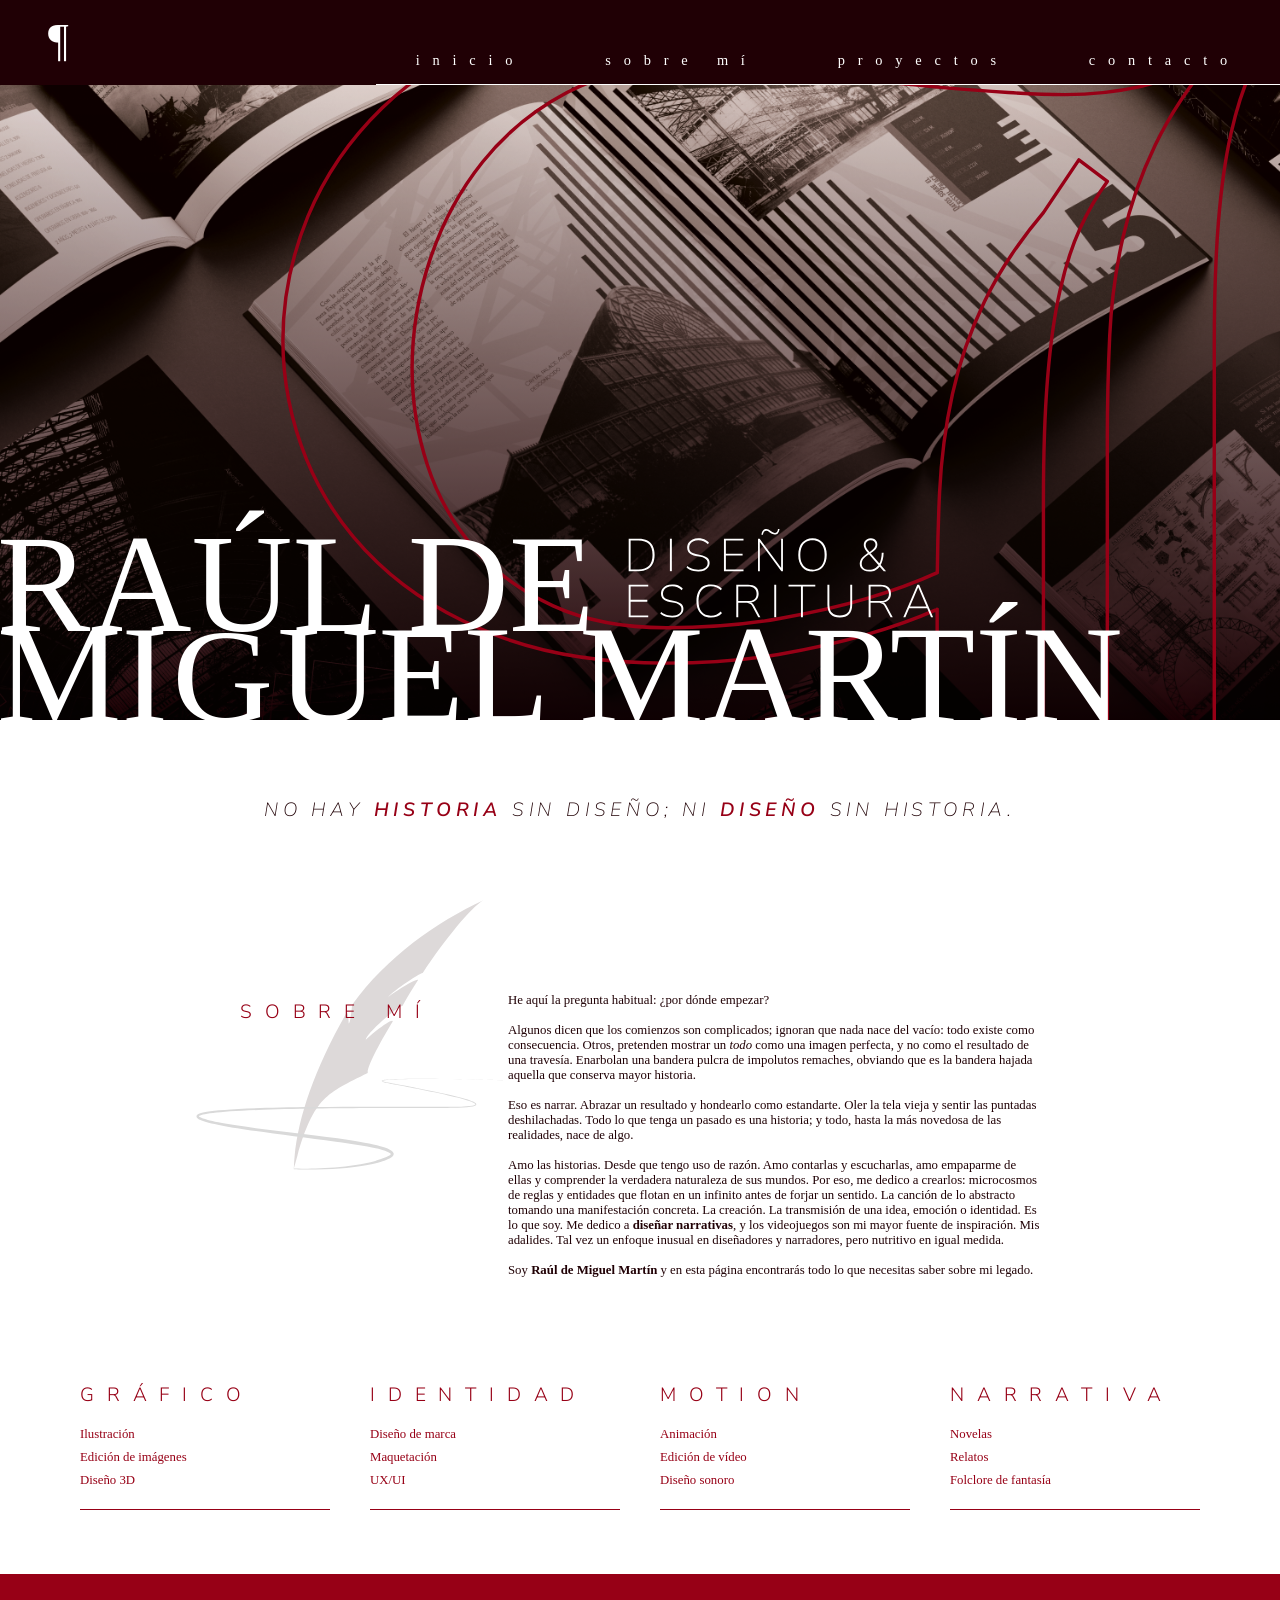
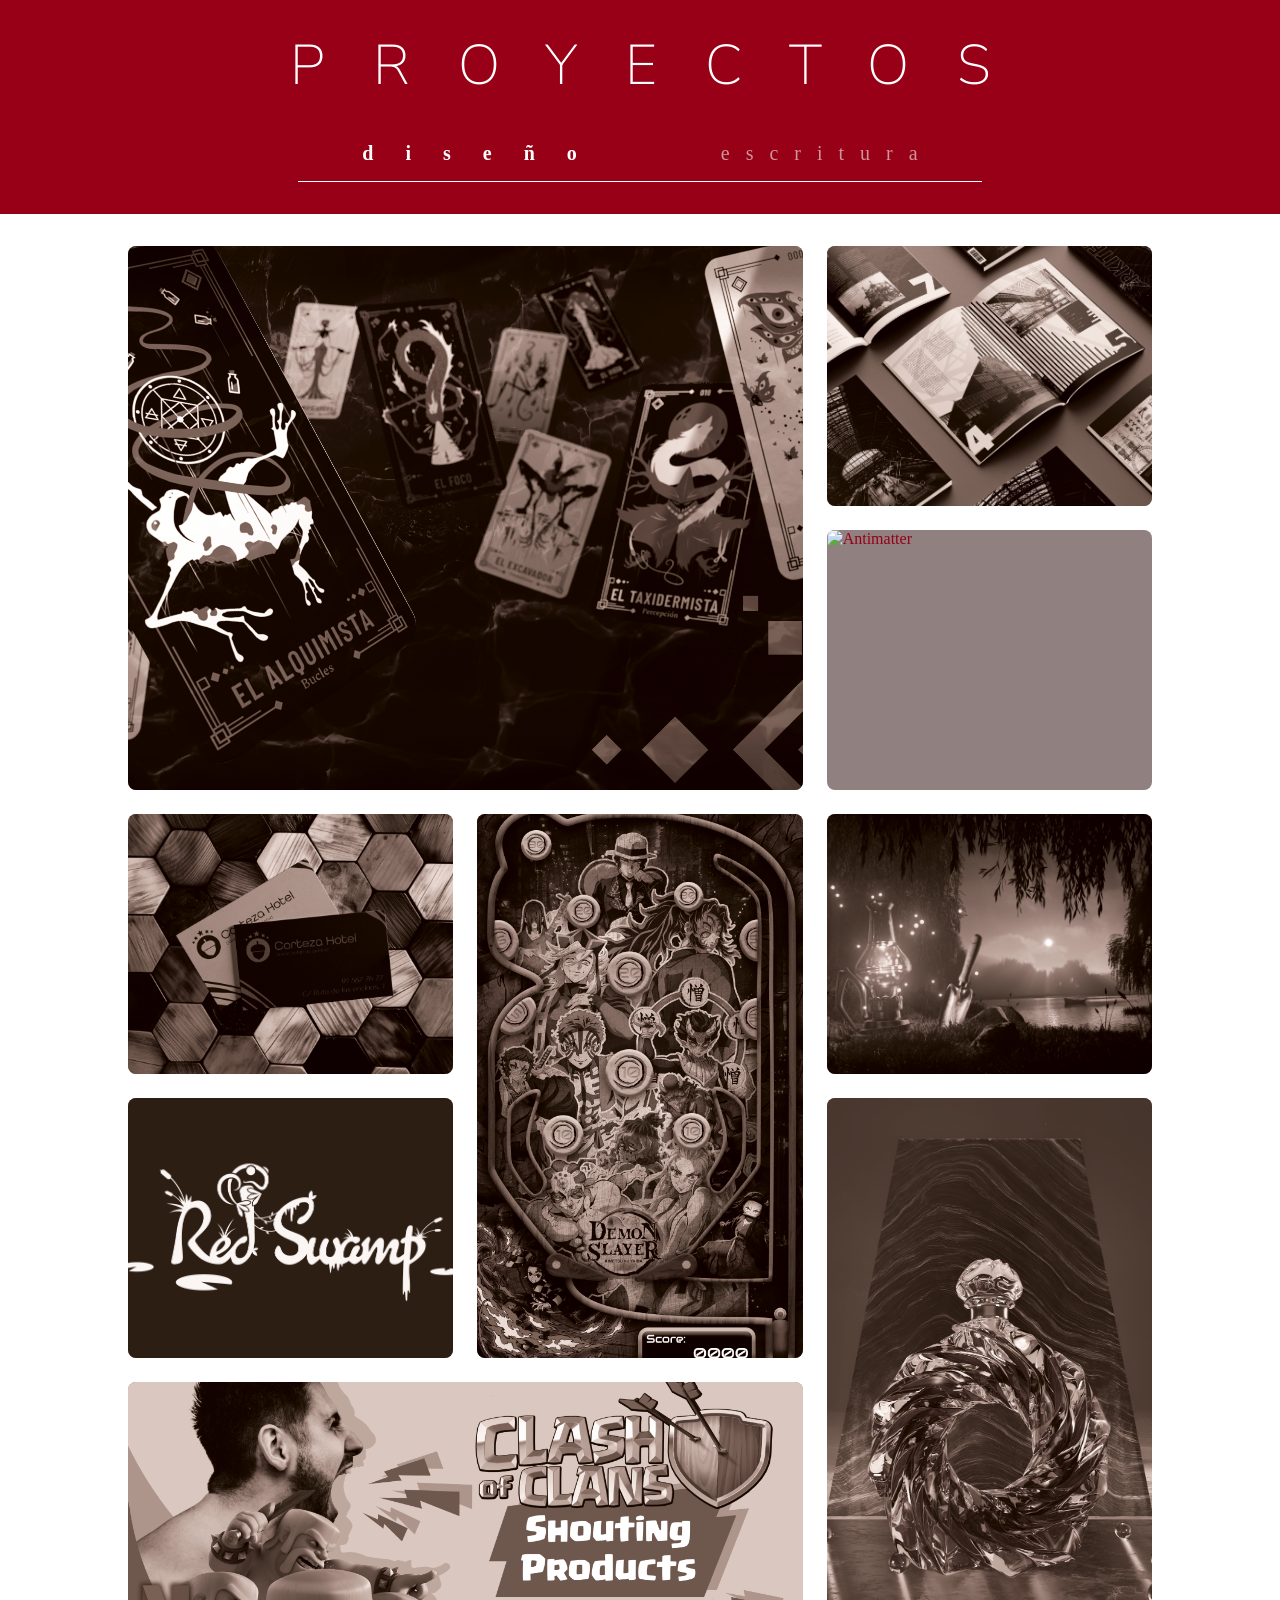
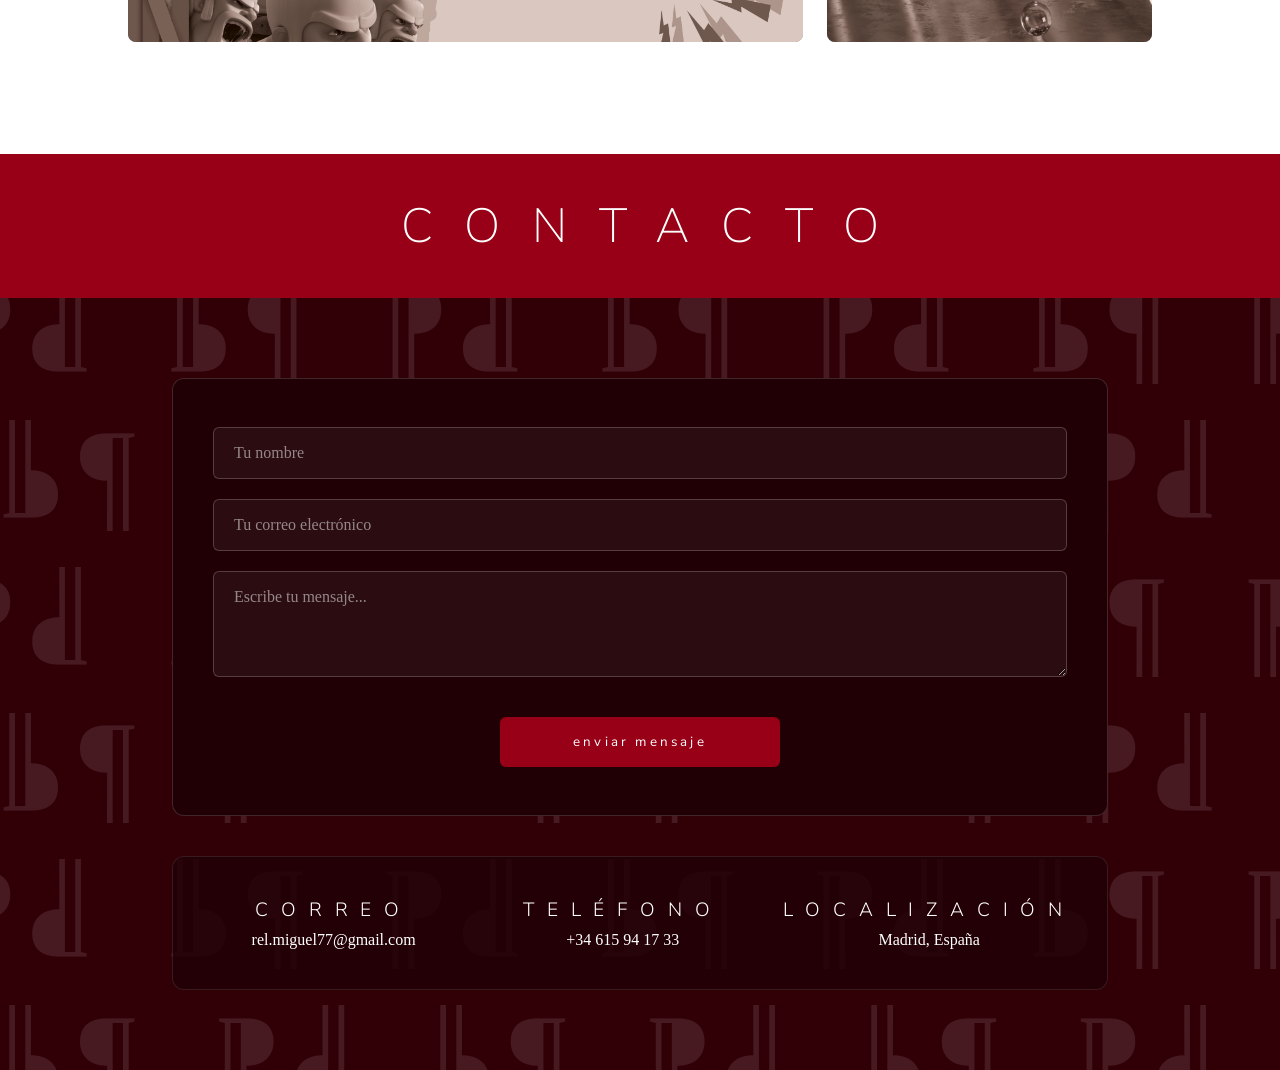
==== commit 0c8f7155: "Renombre de referencias" ====
--- a/index.html
+++ b/index.html
@@ -138,7 +138,7 @@
         <div class="about-col-title">
             <p id="sobremi" class="title-small">SOBRE MÍ</p>
         </div>
-        <img class="about-pluma" src="assets/img/pluma.svg" alt="Pluma decorativa">
+        <img class="about-pluma" src="assets/img/Pluma.svg" alt="Pluma decorativa">
         <div class="about-col-text">
             <p class="font-text"> He aquí la pregunta habitual: ¿por dónde empezar?
             <br><br>Algunos dicen que los comienzos son complicados; ignoran que nada nace del vacío: todo existe como consecuencia. Otros, pretenden mostrar un <i>todo</i> como una imagen perfecta, y no como el resultado de una travesía. Enarbolan una bandera pulcra de impolutos remaches, obviando que es la bandera hajada aquella que conserva mayor historia.
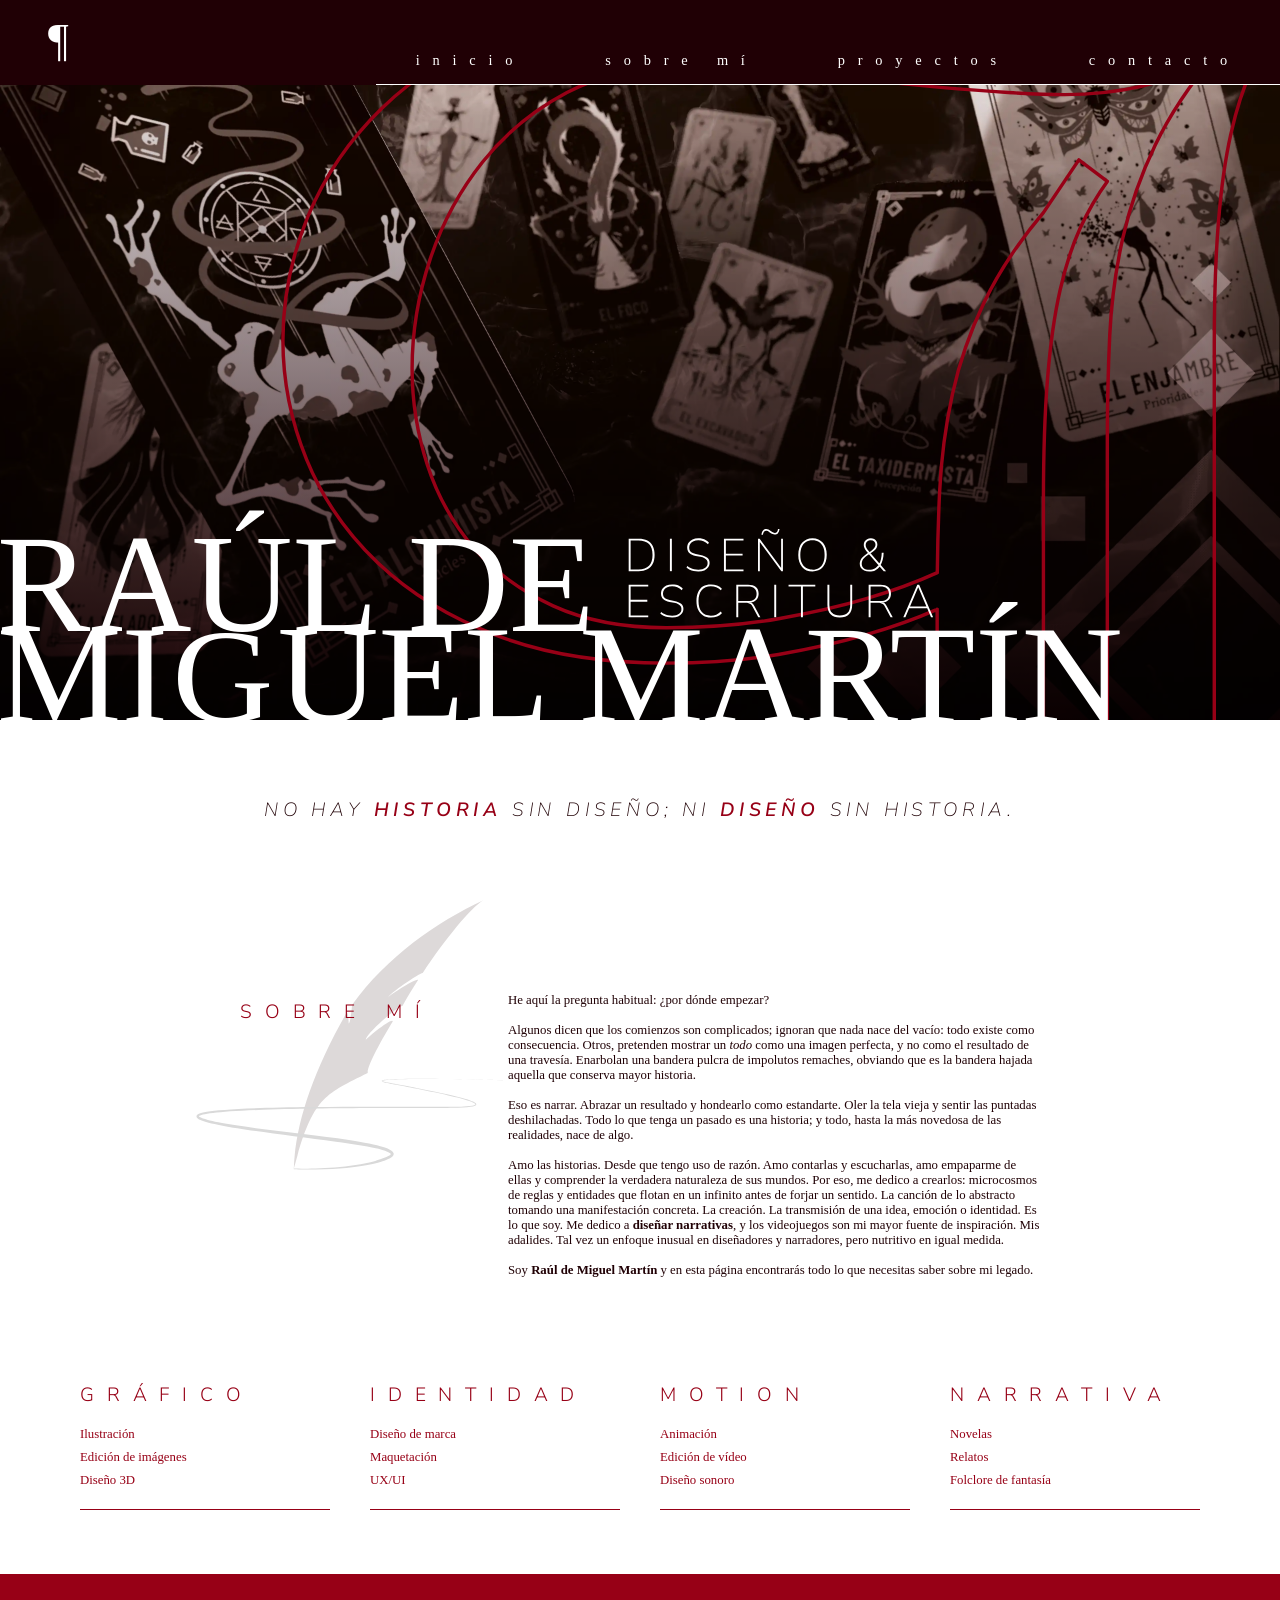
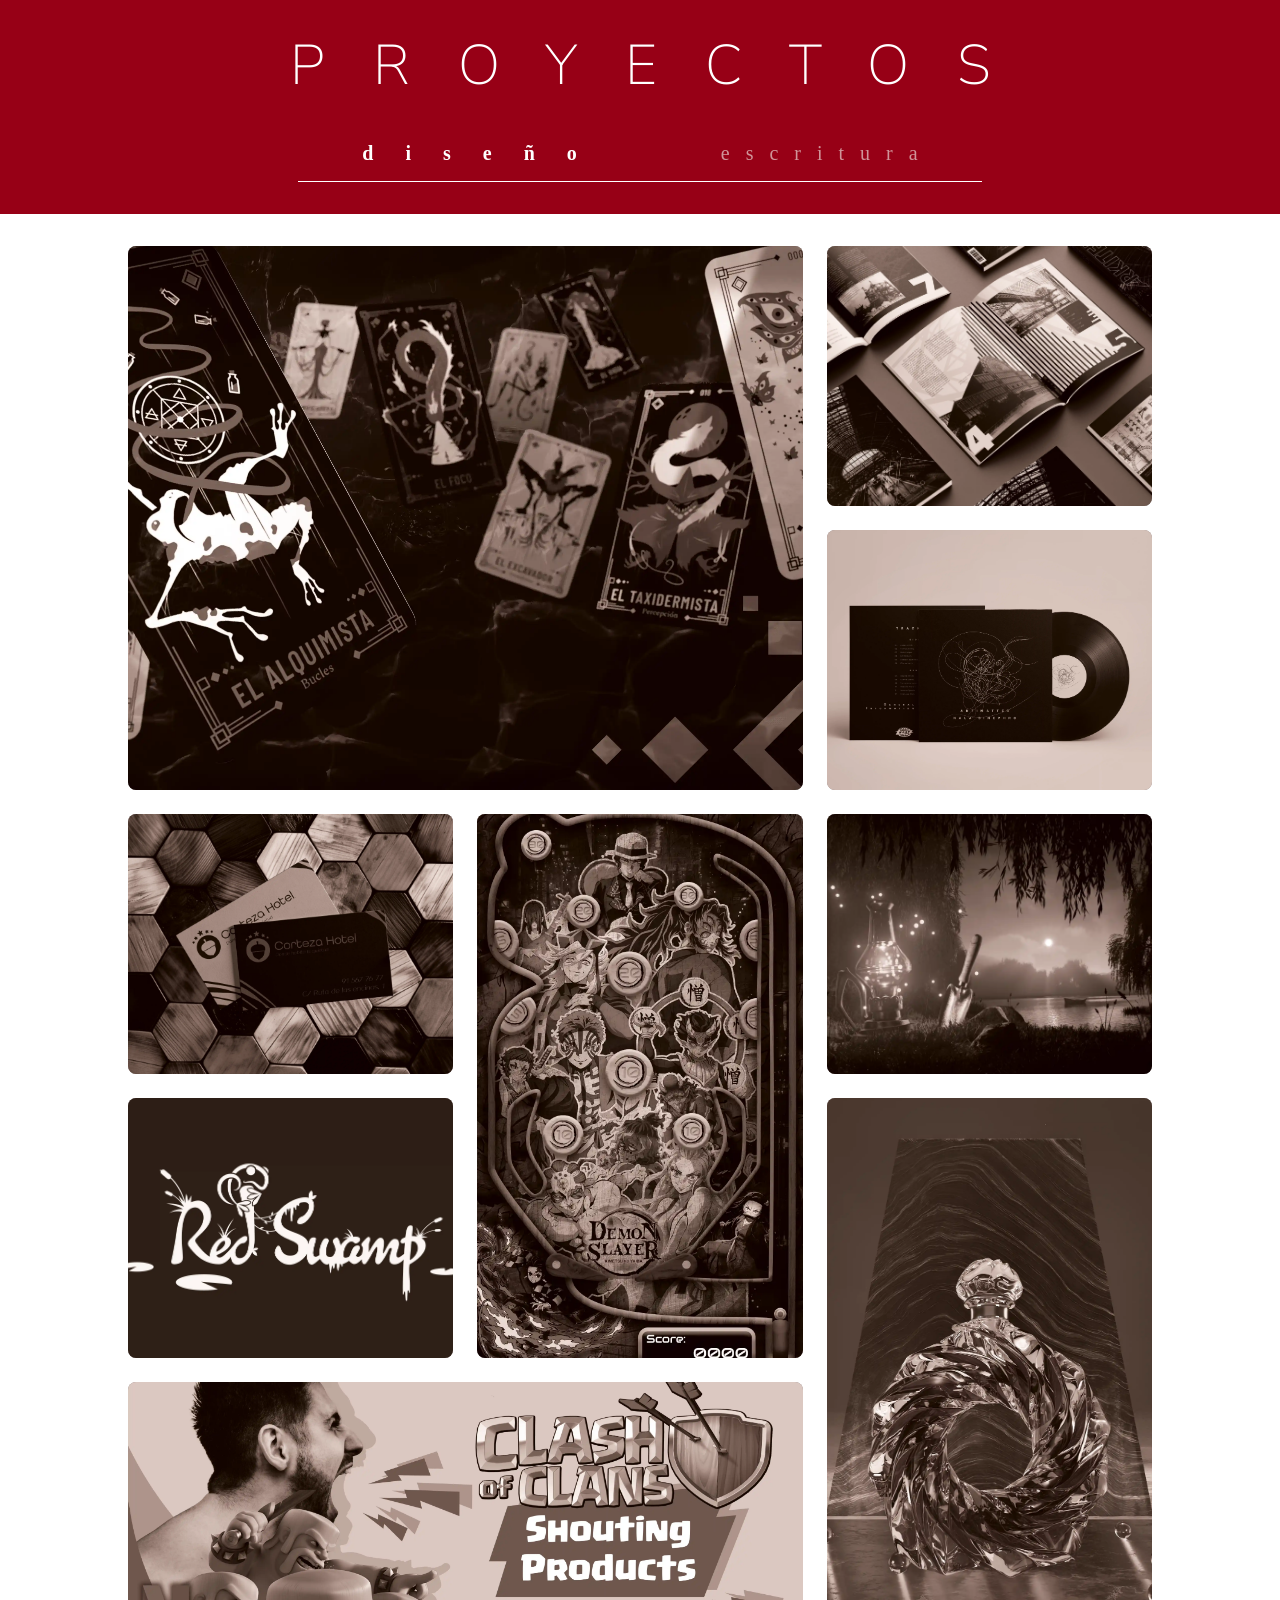
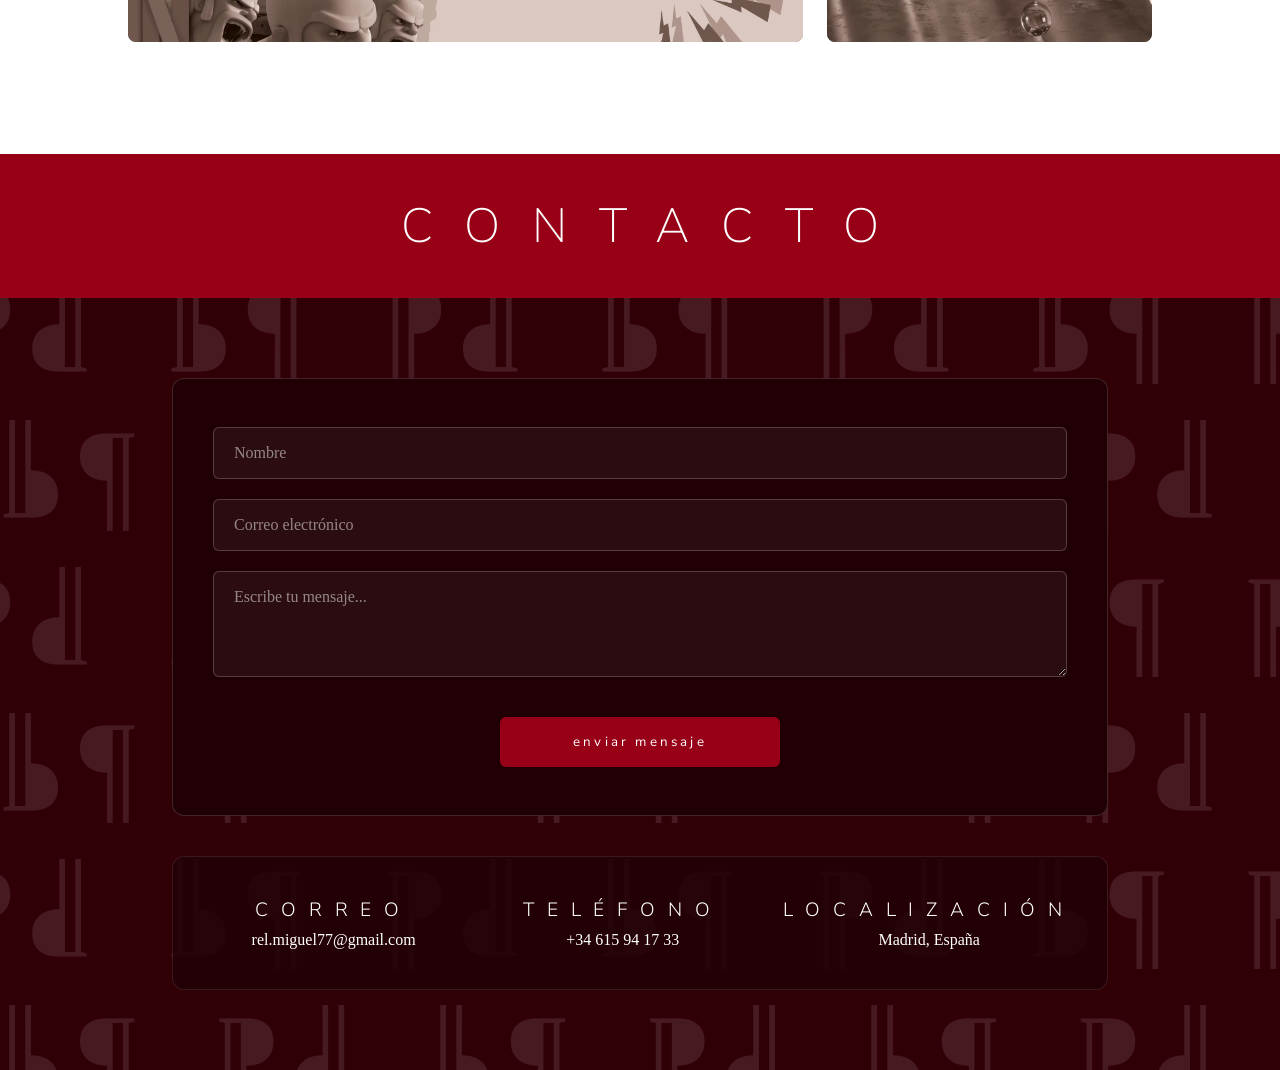
==== commit f8223f62: "Formspree añadido" ====
--- a/index.html
+++ b/index.html
@@ -232,15 +232,15 @@
                 
                 <!-- Recuadro del formulario -->
                 <div class="contacto-form-container">
-                    <form action="https://formspree.io/f/rel.miguel77@gmail.com" method="POST" class="contacto-form">
+                    <form action="https://formspree.io/f/xvkgeeld" method="POST" class="contacto-form">
                         <div class="form-group">
-                            <input type="text" name="nombre" placeholder="Tu nombre" required>
+                            <input type="text" name="nombre" placeholder="Nombre" required>
                         </div>
                         <div class="form-group">
-                            <input type="email" name="email" placeholder="Tu correo electrónico" required>
+                            <input type="email" name="email" placeholder="Correo electrónico" required>
                         </div>
                         <div class="form-group">
-                            <textarea name="mensaje" placeholder="Escribe tu mensaje..." rows="4" required></textarea>
+                            <textarea name="message" placeholder="Escribe tu mensaje..." rows="4" required></textarea>
                         </div>
                         <button type="submit" class="cta-primary-form">Enviar mensaje</button>
                     </form>
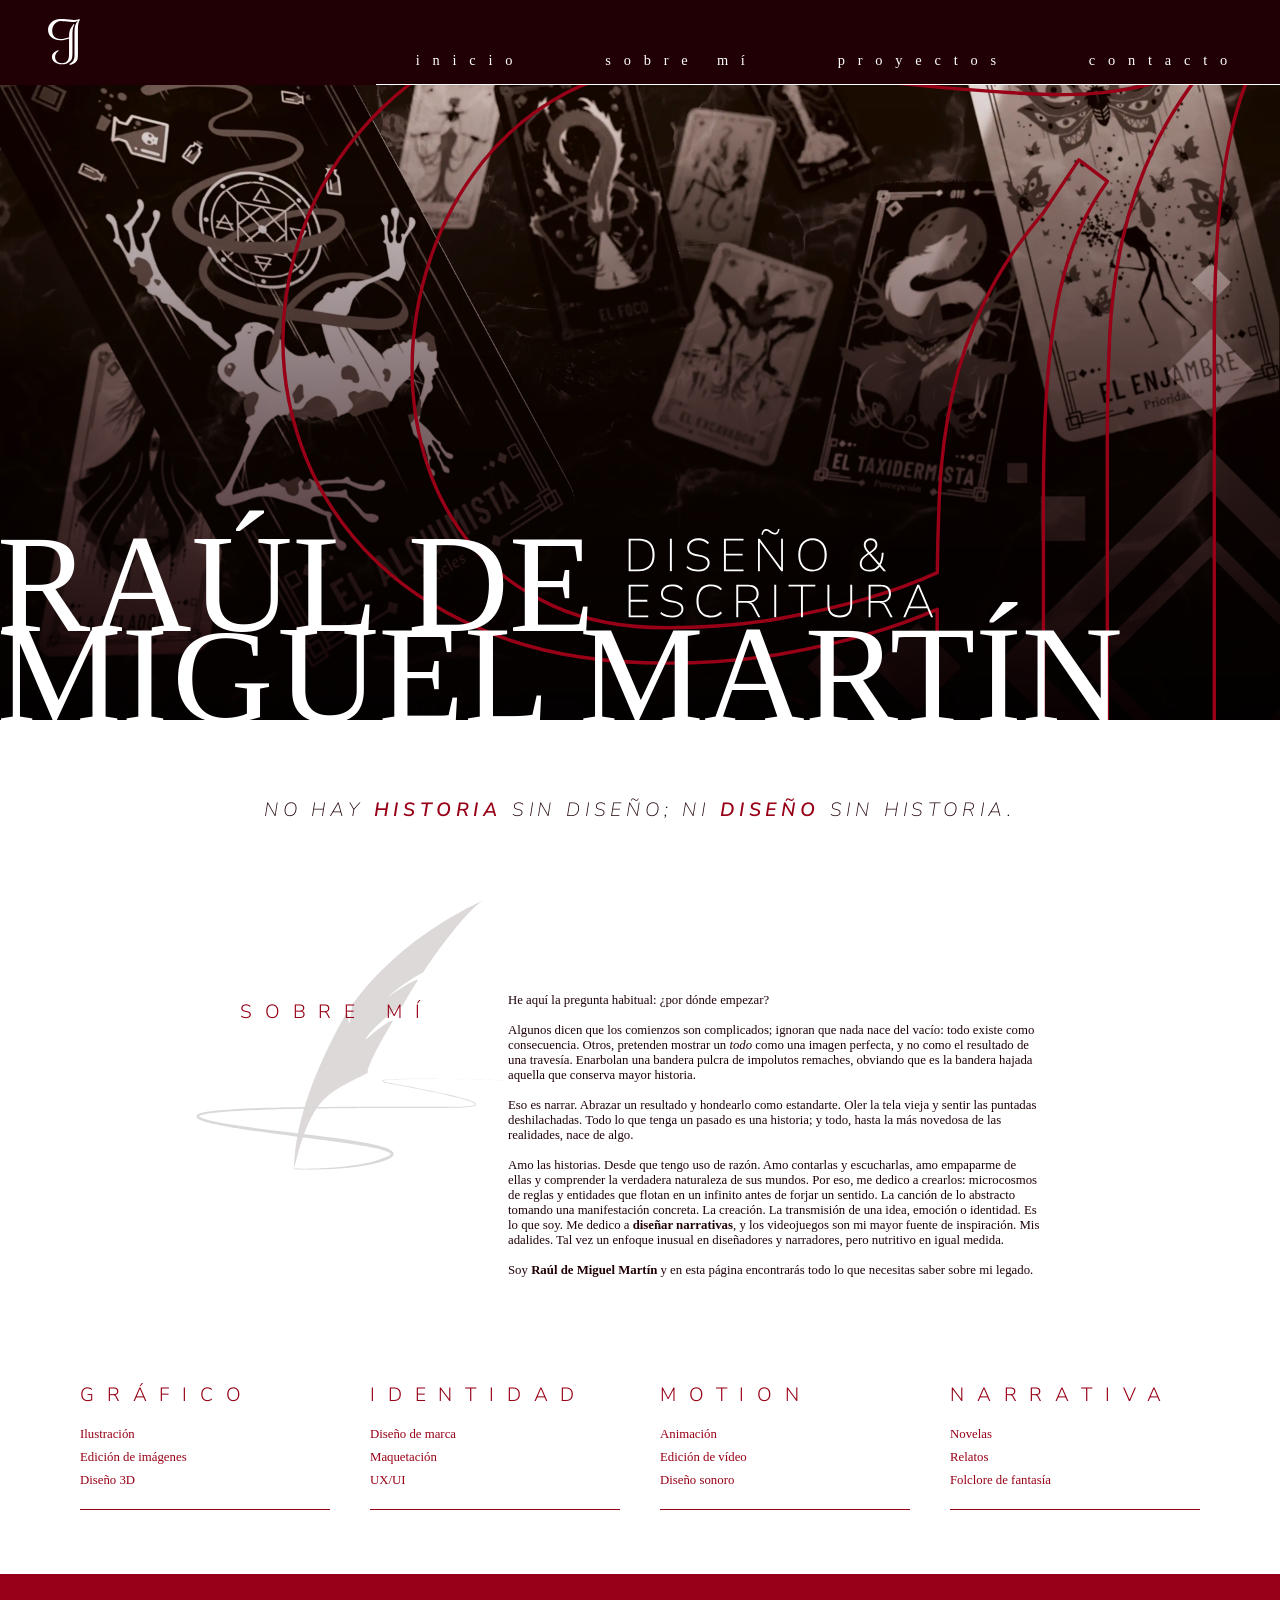
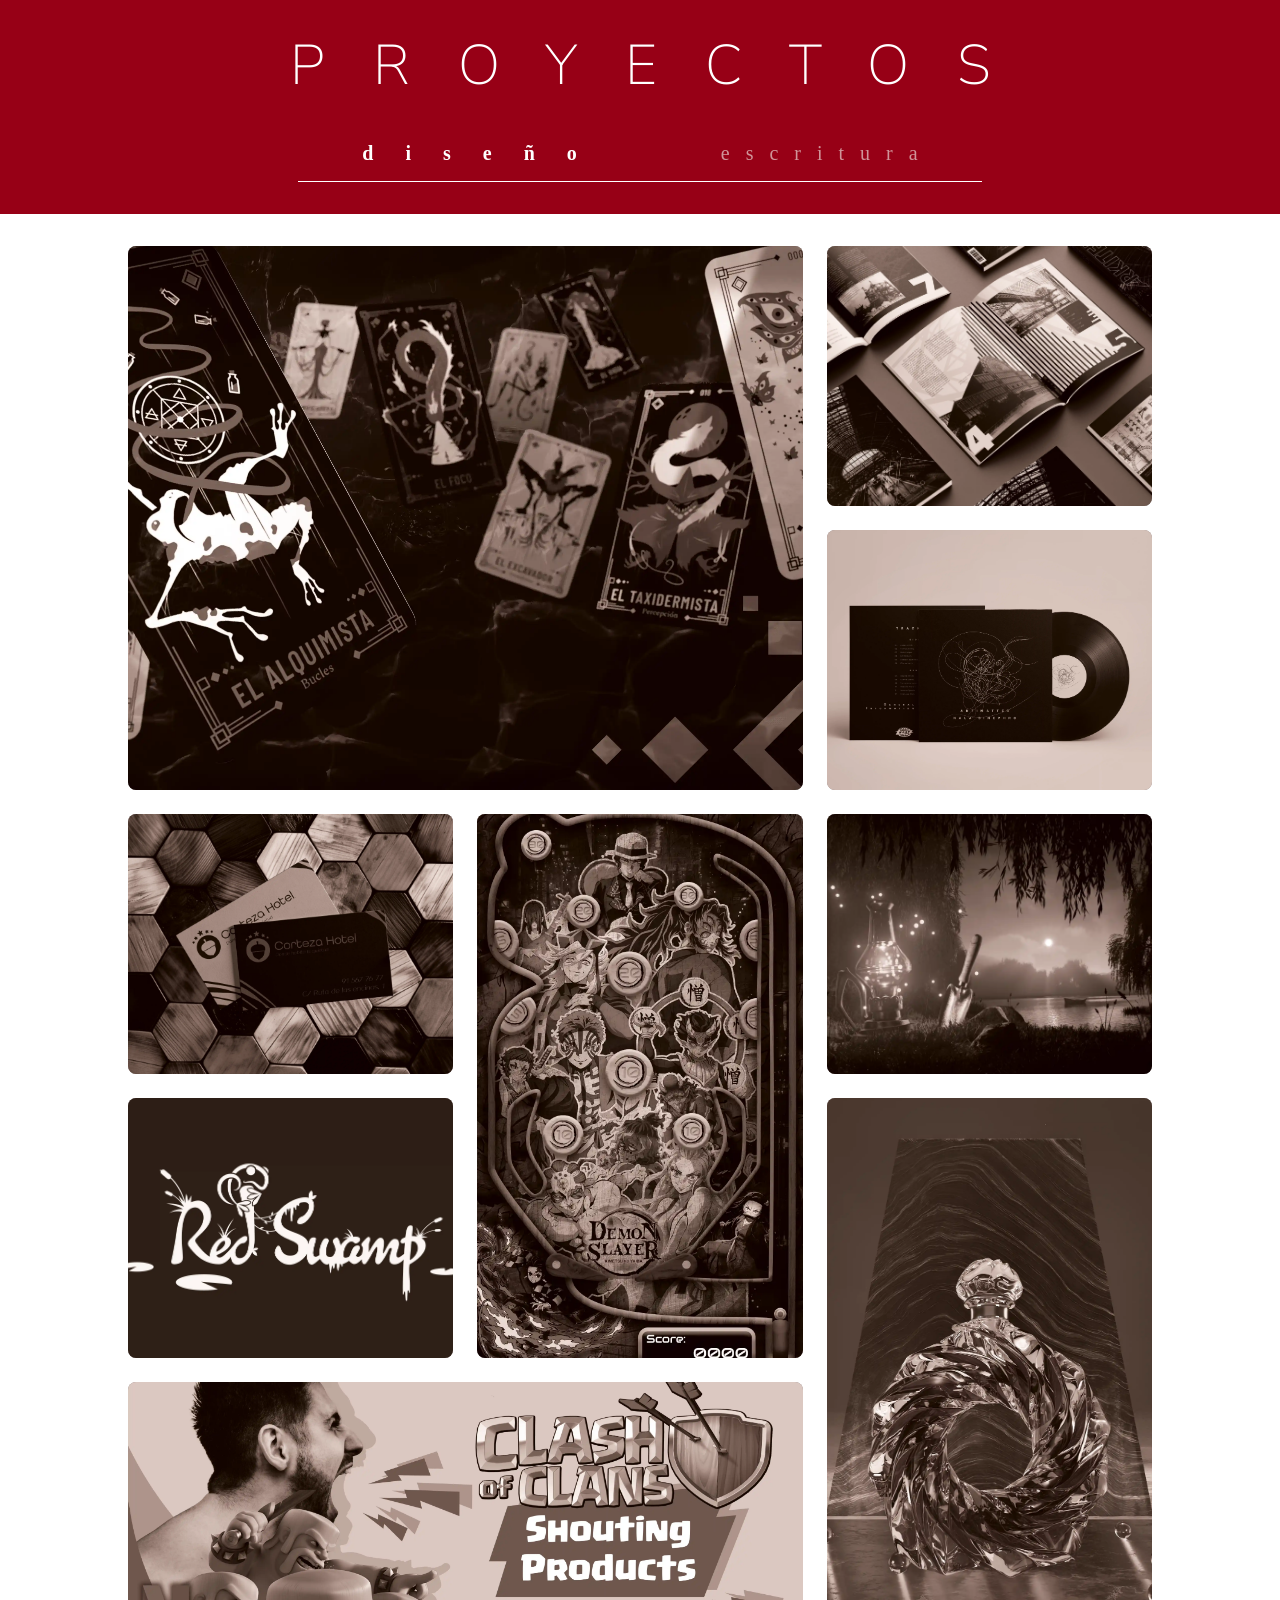
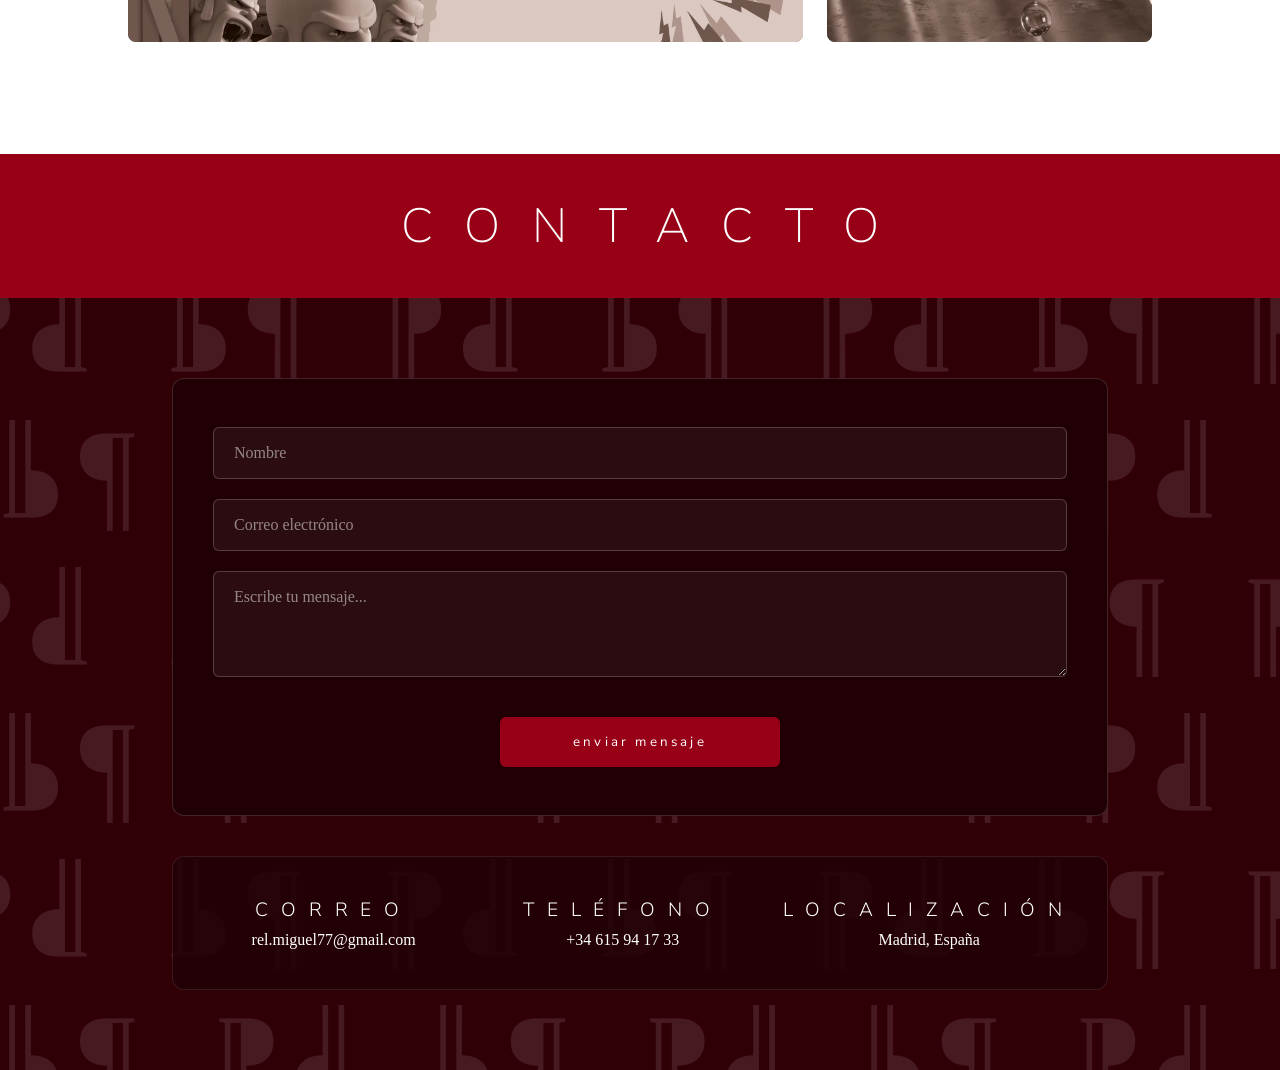
==== commit 5ccb28e4: "Ajustes responsive" ====
--- a/index.html
+++ b/index.html
@@ -50,8 +50,8 @@
     <header class="capa-top flex-row main-container">
         <div class="flex-row center">
             <div id="logo">
-                <img class="img-desktop" src="assets/img/Favicón.svg">
-                <img class="img-mobile" src="assets/img/Favicón.svg">
+                <img class="img-desktop" src="assets/img/Isotipo.svg">
+                <img class="img-mobile" src="assets/img/Isotipo.svg">
             </div>
             <!--Cambio de modo LIGHT / DARK -->
             <!-- <input type="checkbox" id="dark-mode-toggle"/>
@@ -231,8 +231,8 @@
             <div class="contacto-overlay-content">
                 
                 <!-- Recuadro del formulario -->
-                <div class="contacto-form-container">
-                    <form action="https://formspree.io/f/xvkgeeld" method="POST" class="contacto-form">
+                <div class="contacto-form-container" id="contact-form">
+                    <form action="https://formspree.io/f/xvkgeeld" method="POST" target="_blank" class="contacto-form">
                         <div class="form-group">
                             <input type="text" name="nombre" placeholder="Nombre" required>
                         </div>
@@ -244,6 +244,7 @@
                         </div>
                         <button type="submit" class="cta-primary-form">Enviar mensaje</button>
                     </form>
+                    <p id="form-status" style="display:none; color: var(--primary-color);">¡Mensaje enviado con éxito!</p>
                 </div>
 
                 <!-- Datos de contacto en 3 columnas -->
@@ -426,6 +427,7 @@
         });
     });
     </script>
+    
     <!-- CARGAR PROYECTOS | ORGANIZACIÓN TETRIS-->
     <script>
     async function cargarContenidoSeccion(categoria) {
--- a/assets/css/styles.css
+++ b/assets/css/styles.css
@@ -1351,6 +1351,7 @@
         margin: 4rem;
     }
 
+    
     .contenedor-lista {
         font-size: 3vw;
     }
@@ -1451,7 +1452,12 @@
         font-size: 4rem;  
         font-weight: 950;
     }
-    
+
+    .hero-section-logo{
+        width: 65%;
+        height: auto;
+    }
+
     #logo{
         width: 3rem;
         margin: 0rem;
@@ -1474,6 +1480,10 @@
     .cta-button a:hover{
         padding: 1rem 7rem 1rem 7rem;
         letter-spacing: 0.8rem;
+    }
+
+    .slogan-text{
+        font-size: 12px;
     }
 
     #about-section{
@@ -1577,4 +1587,61 @@
         width: 100% !important;
         height: auto;
     }
+
+    /* PÁGINAS DETALLE */
+    /* 1. Forzar el ancho máximo estricto a toda la ventana del viewport */
+    body, html {
+        max-width: 100vw;
+        overflow-x: hidden;
+    }
+
+    /* 2. Contenedores generales de las vistas de detalle y escritura */
+    .detalle-contenedor, 
+    .writing-detail-container {
+        width: 100% !important;
+        max-width: 100vw !important;
+        margin-left: 0 !important;
+        margin-right: 0 !important;
+        padding-left: 1rem !important;
+        padding-right: 1rem !important;
+        box-sizing: border-box !important;
+    }
+
+    /* 1. Aseguramos el centrado total del contenedor multimedia */
+    .columna-multimedia,
+    .writing-media-browser,
+    .visualizer-container {
+        width: 100% !important;
+        max-width: 100% !important;
+        height: 60vh !important;       
+        min-height: 250px !important;  
+        display: flex !important;
+        justify-content: center !important; /* Centra horizontalmente */
+        align-items: center !important;     /* ¡Clave! Centra verticalmente las horizontales */
+        overflow: hidden !important;   
+        box-sizing: border-box !important;
+        margin-bottom: 1.5rem !important;
+        background: transparent !important;
+    }
+
+    /* 2. Imagen perfectamente contenida y centrada */
+    .columna-multimedia img,
+    .writing-media-browser img,
+    .visualizer-container img {
+        display: block !important;
+        width: auto !important;
+        height: auto !important;
+        max-width: 100% !important;  
+        max-height: 100% !important; 
+        object-fit: contain !important; 
+        margin: auto !important;     /* Refuerza el centrado automático en ambos ejes */
+    }
+
+    /*AJUSTE PEQUEÑO PARA MÓVIL EN VERTICAL */
+    @media screen and (max-width: 600px){
+        .hero-section-logo{
+            width: 90%;
+            height: auto;
+        }
+    }
 }
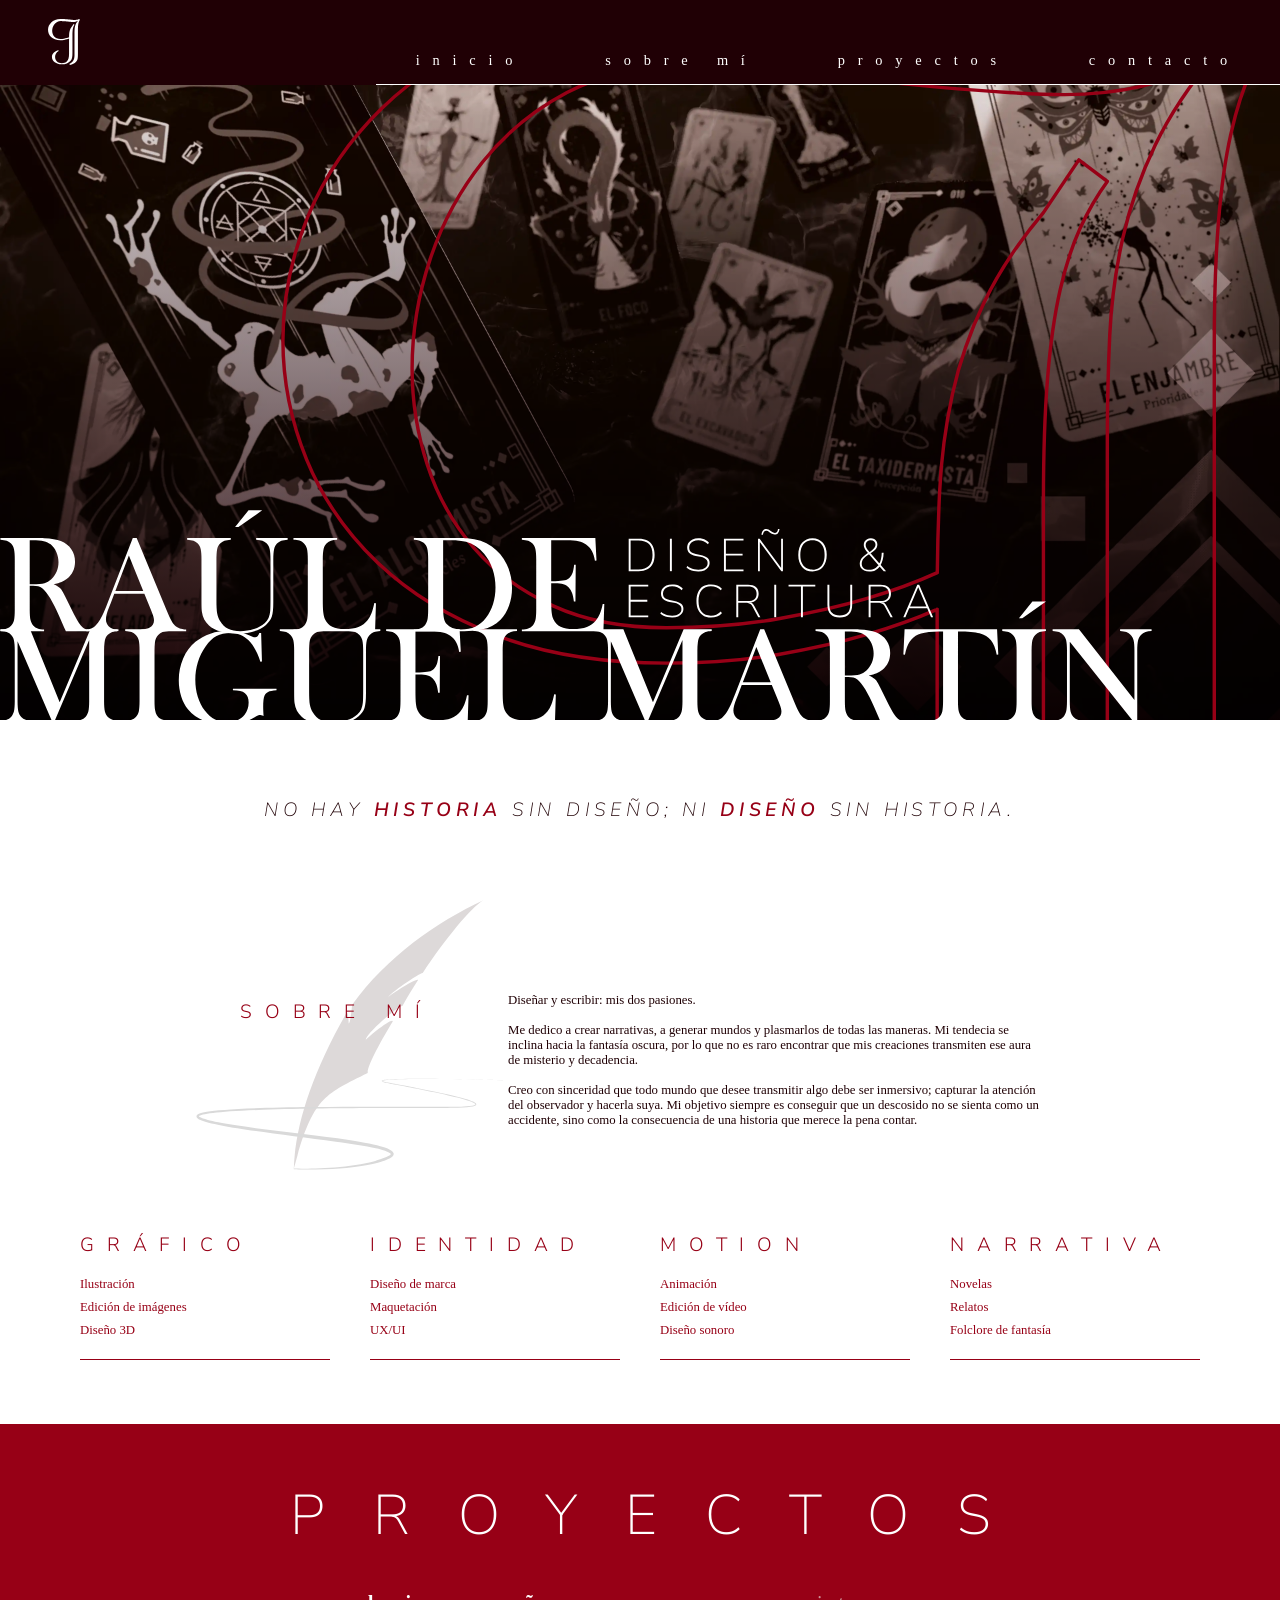
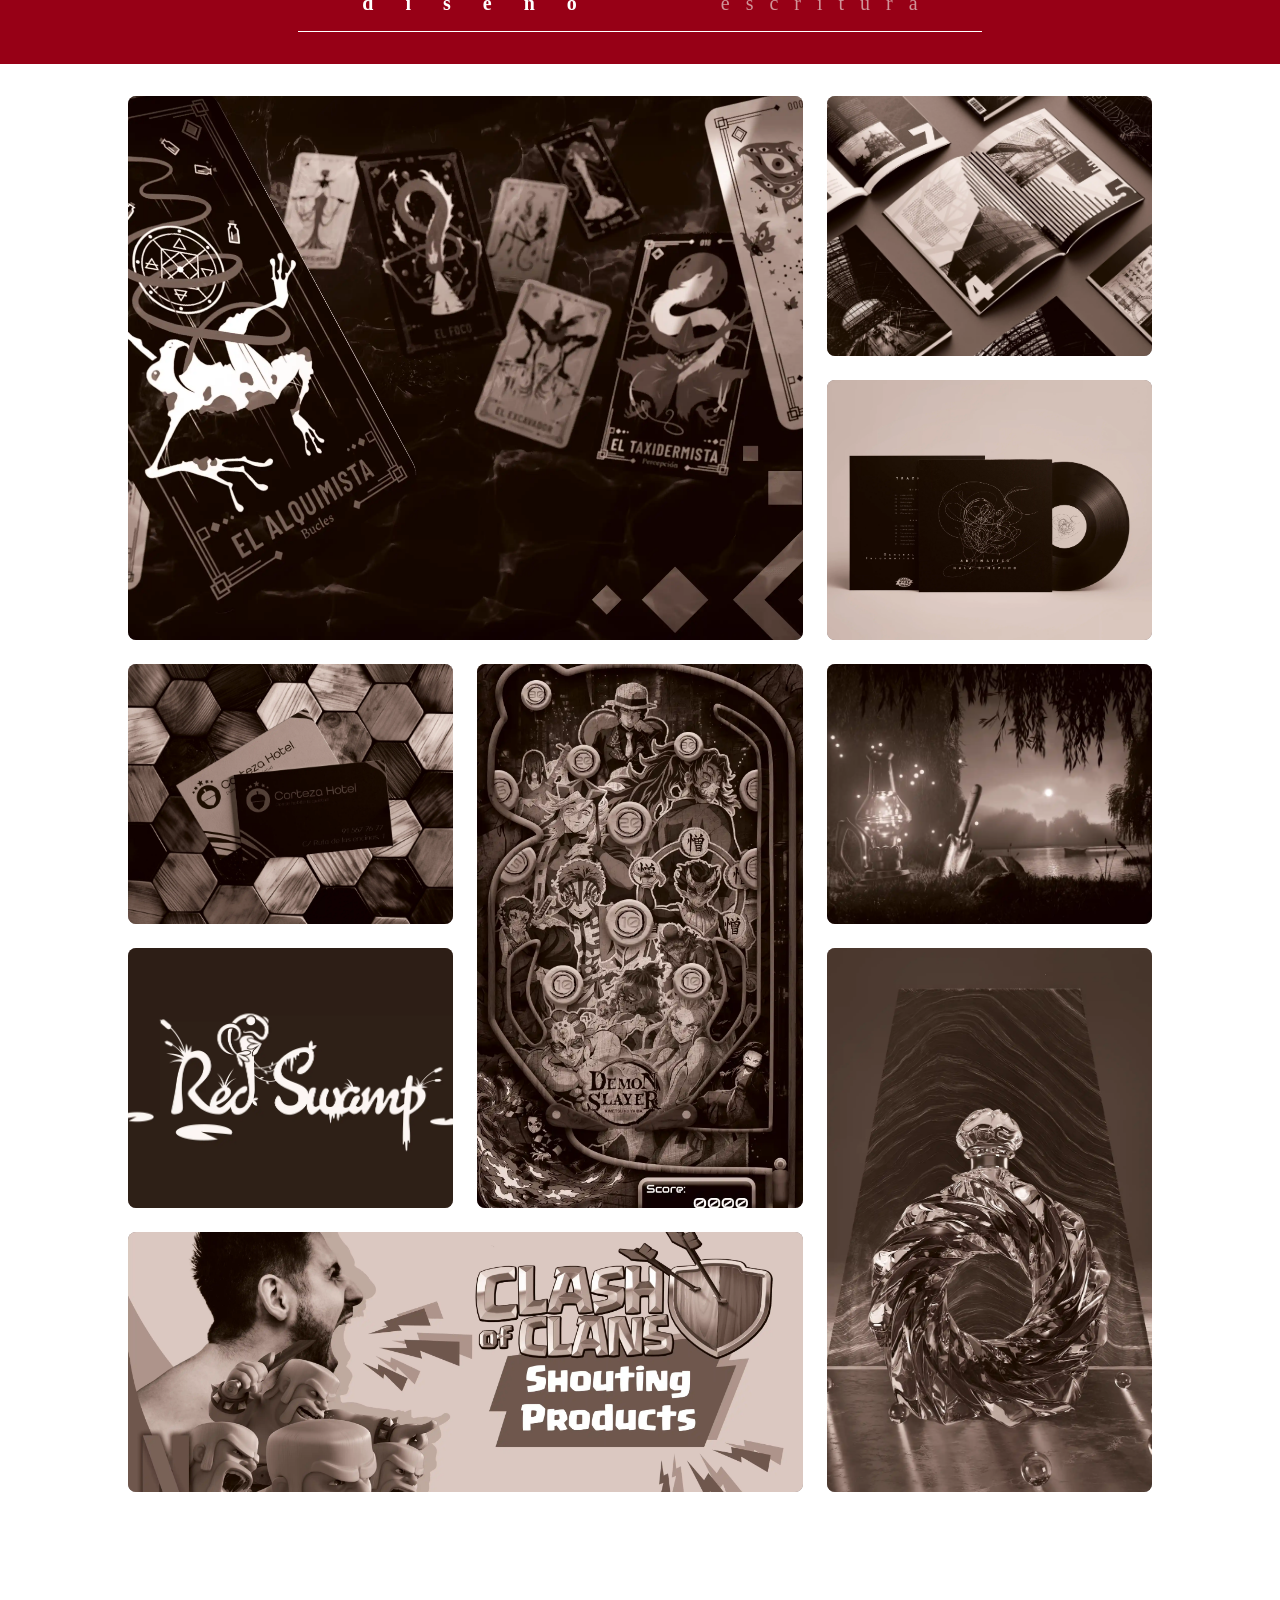
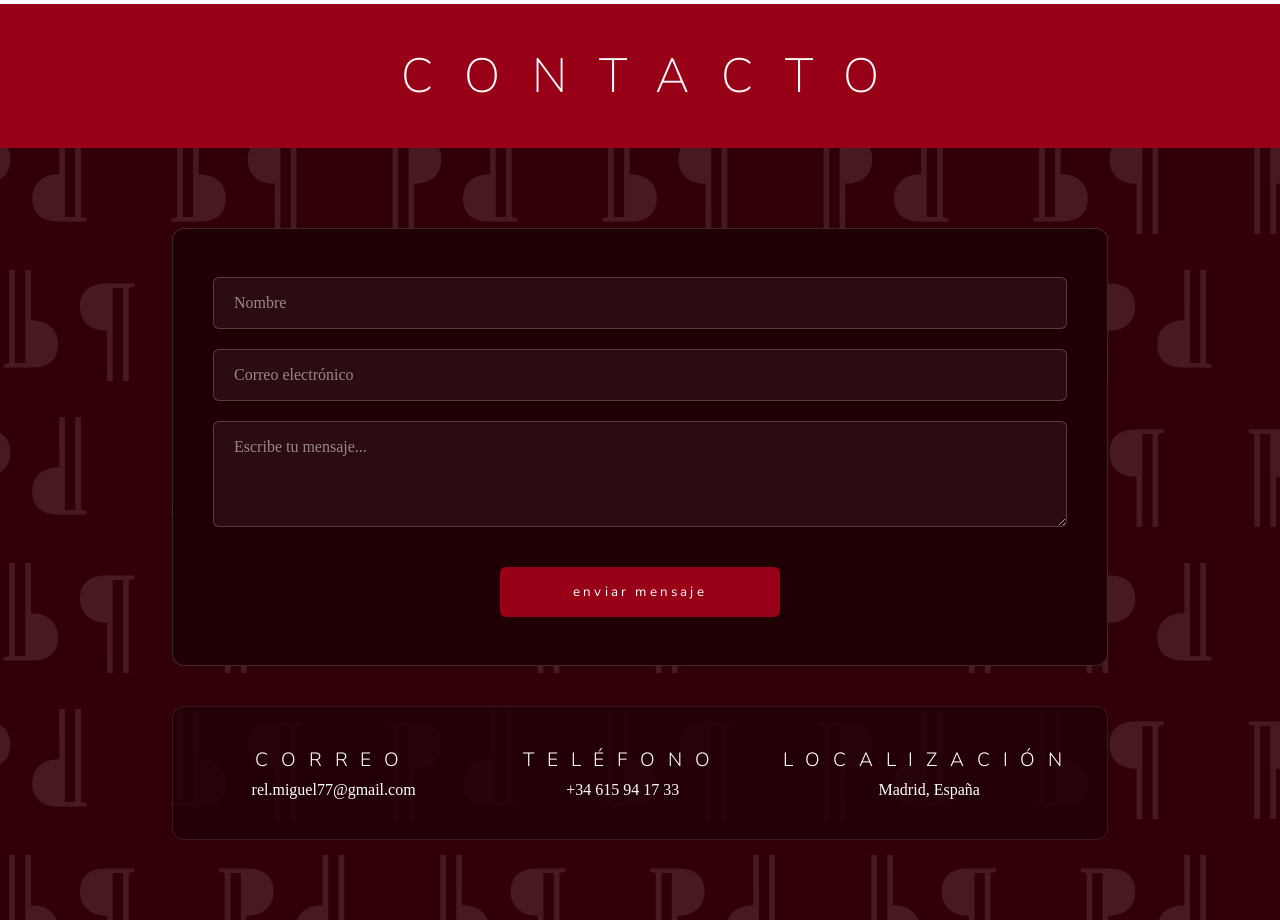
==== commit 48170714: "Ajustes layout página proyecto y contenido Sobre Mi" ====
--- a/index.html
+++ b/index.html
@@ -6,7 +6,7 @@
     <title>Raúl Demm | Diseño & Escritura</title>
 
     <!-- Favicón = icono de la pestaña del navegador -->
-    <link rel="icon" href="assets/img/Favicón.svg">
+    <link rel="icon" href="assets/img/Isotipo.svg">
 
     <!-- Traemos la hoja de estilos style.css -->
     <link rel="stylesheet" href="assets/css/styles.css">
@@ -140,11 +140,12 @@
         </div>
         <img class="about-pluma" src="assets/img/Pluma.svg" alt="Pluma decorativa">
         <div class="about-col-text">
-            <p class="font-text"> He aquí la pregunta habitual: ¿por dónde empezar?
+            <!-- <p class="font-text"> He aquí la pregunta habitual: ¿por dónde empezar?
             <br><br>Algunos dicen que los comienzos son complicados; ignoran que nada nace del vacío: todo existe como consecuencia. Otros, pretenden mostrar un <i>todo</i> como una imagen perfecta, y no como el resultado de una travesía. Enarbolan una bandera pulcra de impolutos remaches, obviando que es la bandera hajada aquella que conserva mayor historia.
             <br><br>Eso es narrar. Abrazar un resultado y hondearlo como estandarte. Oler la tela vieja y sentir las puntadas deshilachadas. Todo lo que tenga un pasado es una historia; y todo, hasta la más novedosa de las realidades, nace de algo.
             <br><br>Amo las historias. Desde que tengo uso de razón. Amo contarlas y escucharlas, amo empaparme de ellas y comprender la verdadera naturaleza de sus mundos. Por eso, me dedico a crearlos: microcosmos de reglas y entidades que flotan en un infinito antes de forjar un sentido. La canción de lo abstracto tomando una manifestación concreta. La creación. La transmisión de una idea, emoción o identidad. Es lo que soy. Me dedico a <b>diseñar narrativas</b>, y los videojuegos son mi mayor fuente de inspiración. Mis adalides. Tal vez un enfoque inusual en diseñadores y narradores, pero nutritivo en igual medida.
-            <br><br>Soy <b>Raúl de Miguel Martín</b> y en esta página encontrarás todo lo que necesitas saber sobre mi legado. 
+            <br><br>Soy <b>Raúl de Miguel Martín</b> y en esta página encontrarás todo lo que necesitas saber sobre mi legado.  -->
+            <p class="font-text"> Diseñar y escribir: mis dos pasiones.<br><br>Me dedico a crear narrativas, a generar mundos y plasmarlos de todas las maneras. Mi tendecia se inclina hacia la fantasía oscura, por lo que no es raro encontrar que mis creaciones transmiten ese aura de misterio y decadencia.<br><br>Creo con sinceridad que todo mundo que desee transmitir algo debe ser inmersivo; capturar la atención del observador y hacerla suya. Mi objetivo siempre es conseguir que un descosido no se sienta como un accidente, sino como la consecuencia de una historia que merece la pena contar.
         </div>
         
     </section>
